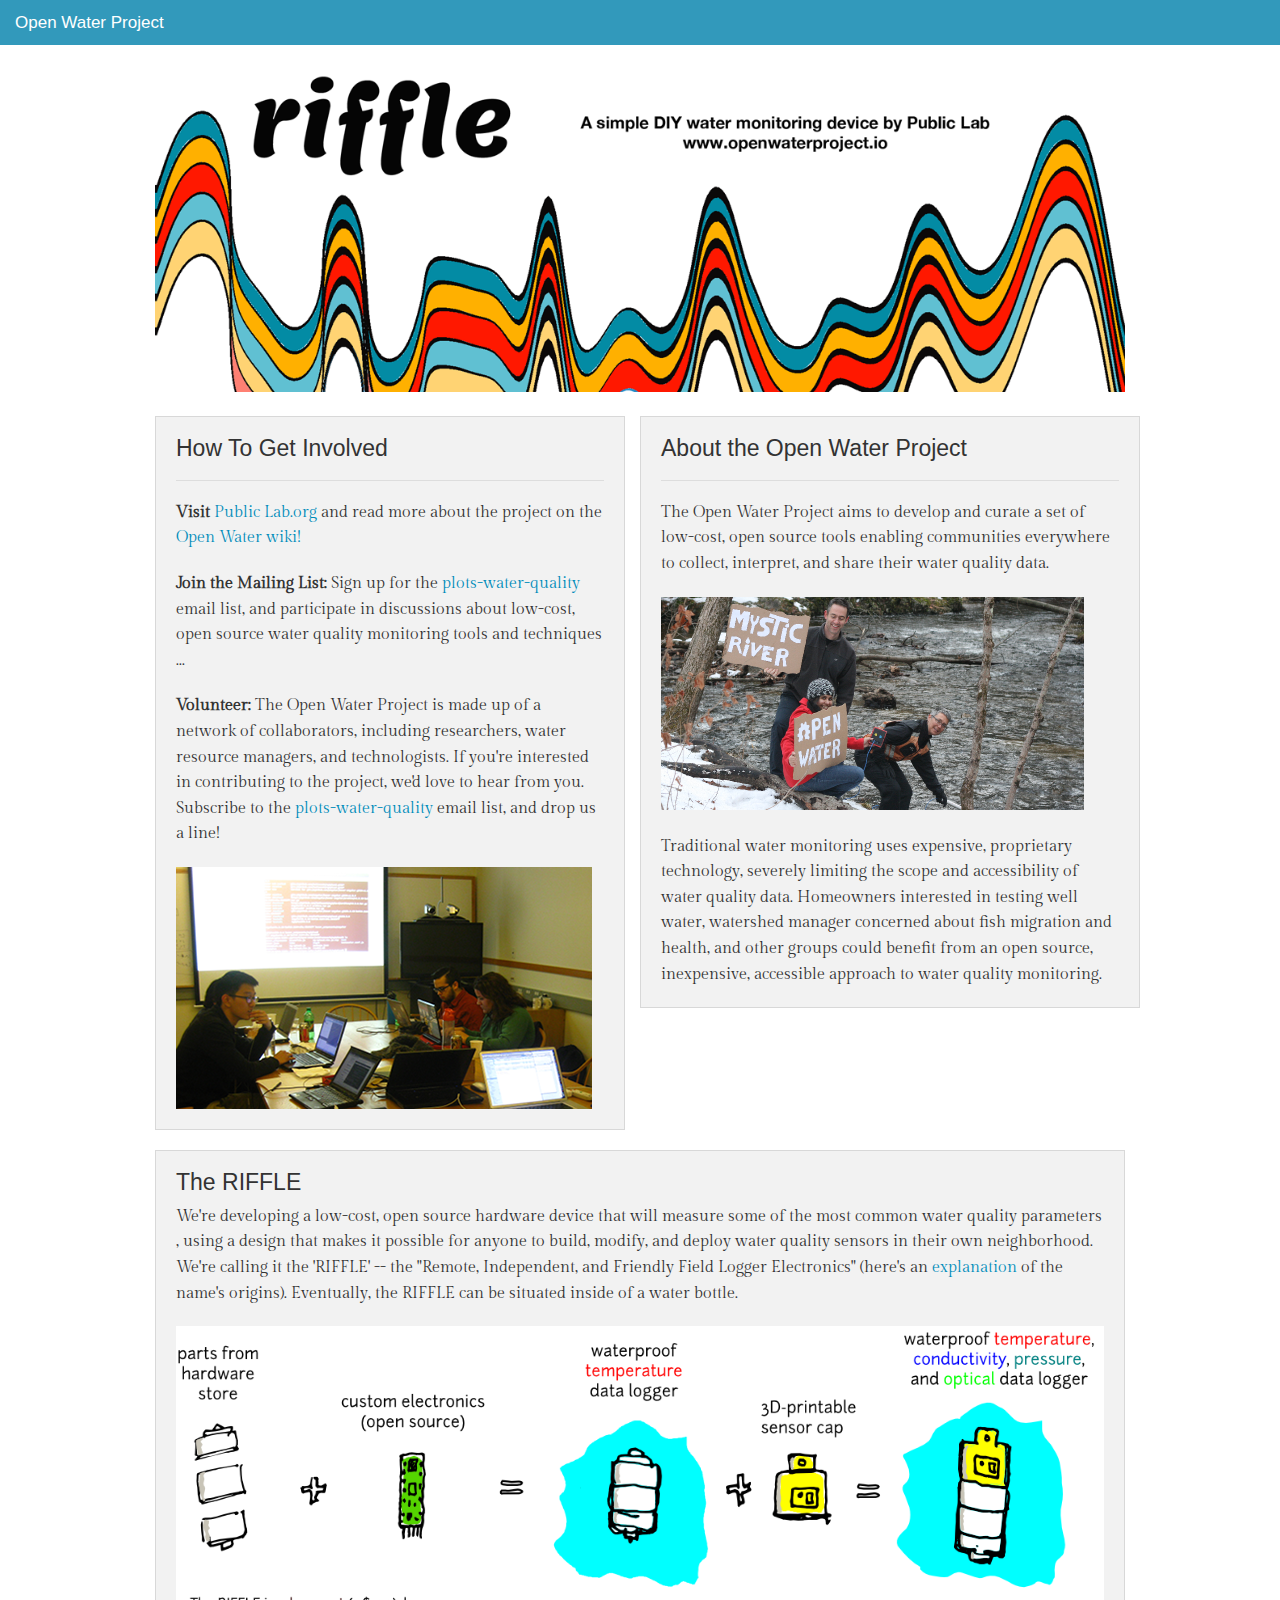
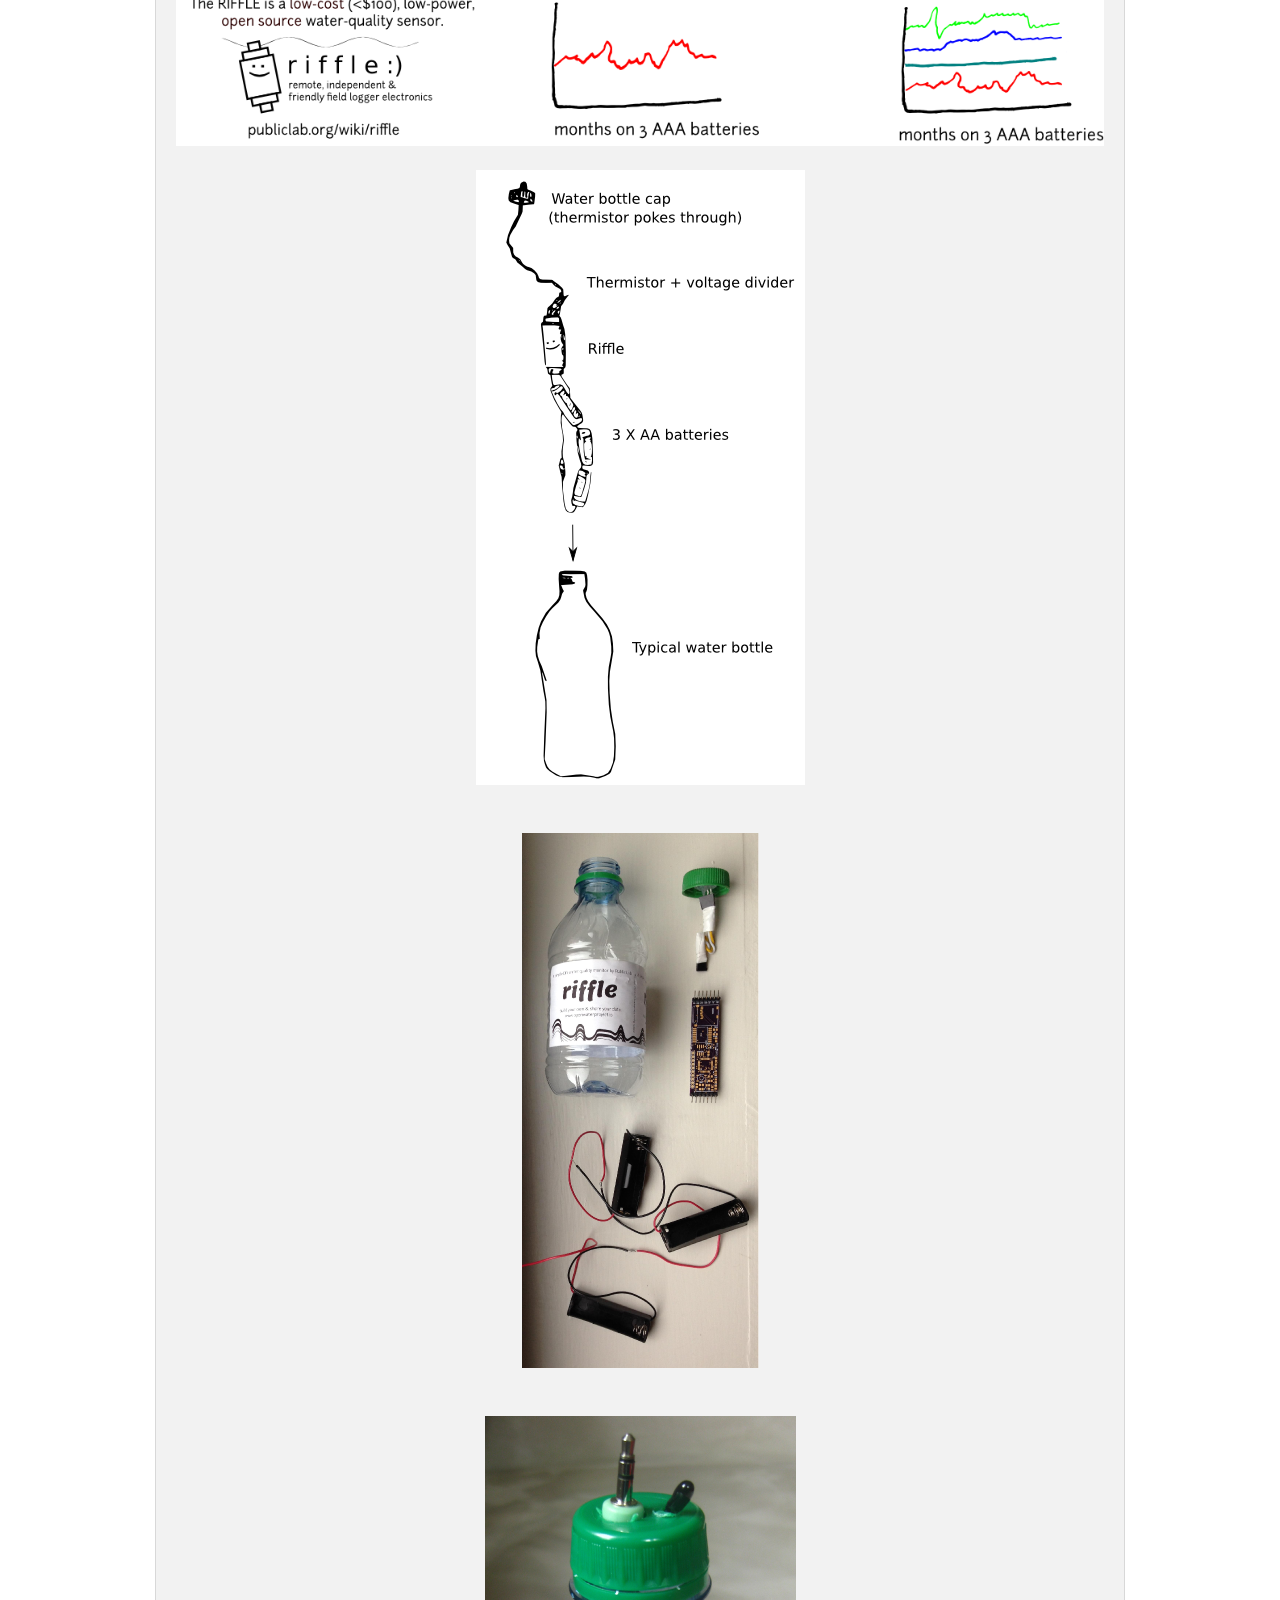
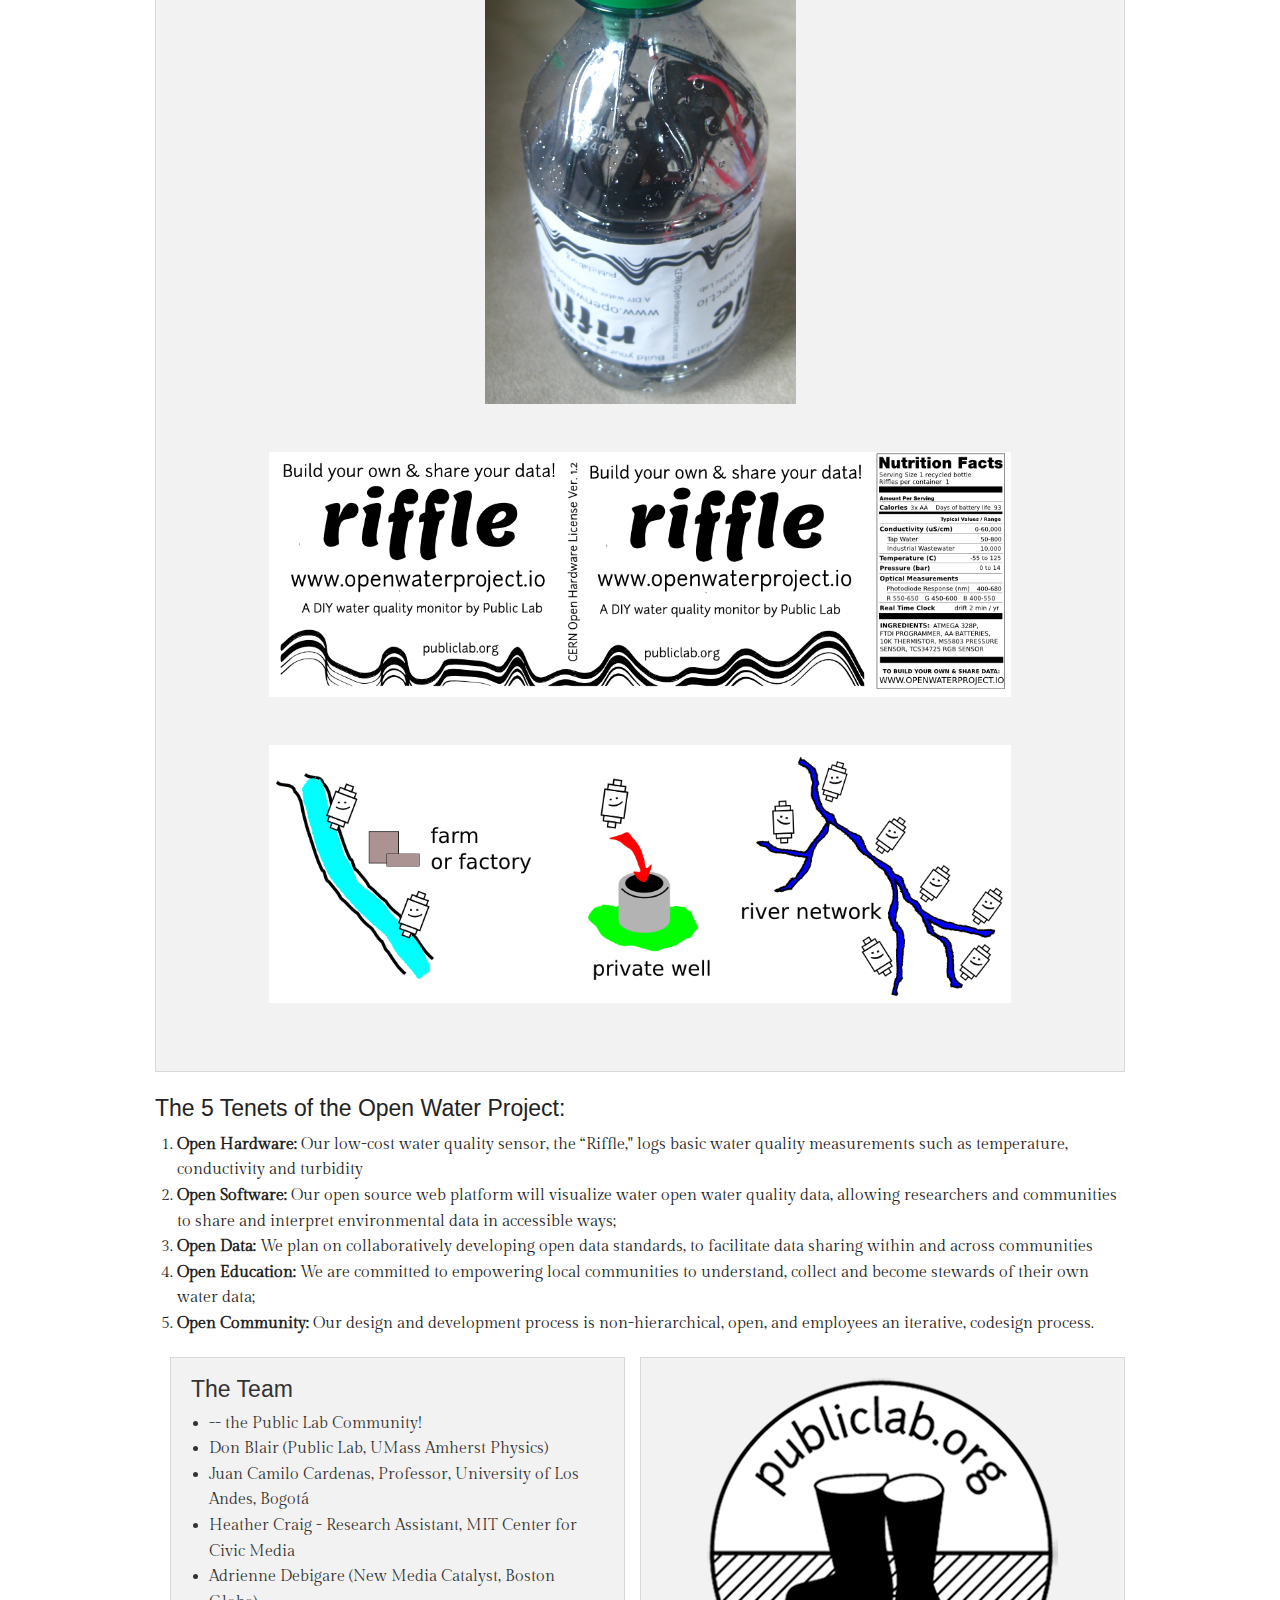
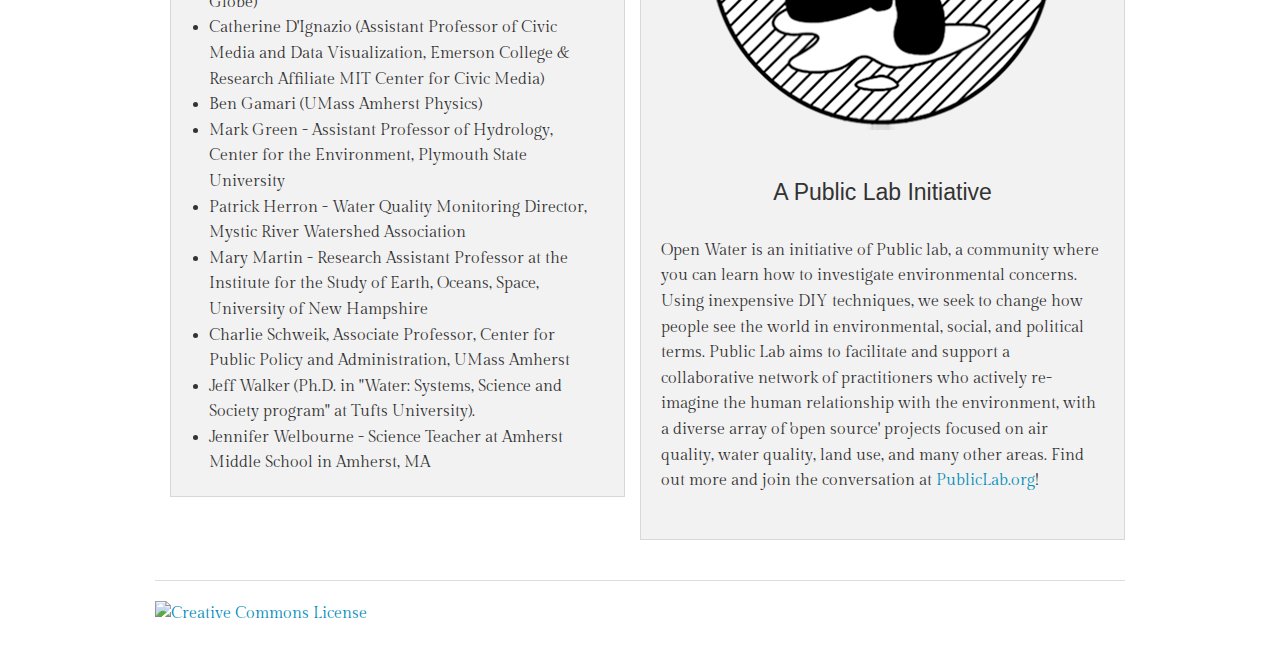
==== index.html @ f8cce19c "update homepage to match existing openwaterproject.io" ====
<!doctype html>
<html class="no-js" lang="en">
<head>
  <meta charset="utf-8">
  <meta name="viewport" content="width=device-width, initial-scale=1.0">
  <title>Open Water Project</title>
  <link rel="stylesheet" href="css/foundation.css">
  <link rel="stylesheet" href="css/styles.css">
  <script src="js/vendor/modernizr.js"></script>

  <!-- <link href="css/goal-thermometer.css" rel="stylesheet" type="text/css" /> -->
  <!-- <script type="text/javascript">
    var currentAmount = 1367;
  </script> -->
  <script src="http://code.jquery.com/jquery-latest.js"></script>
  <!-- <script type="text/javascript" src="js/goal-thermometer.js"></script> -->

</head>
<body>
<nav class="top-bar">
  <ul class="title-area">
    <li class="name">
      <h1>
        <a href="#">
          Open Water Project
        </a>
      </h1>
    </li>
    <li class="toggle-topbar menu-icon"><a href="#"><span>menu</span></a></li>
  </ul>

  <div class="top-bar-section">
    <!-- <ul class="left">
      <li><a href="#">Hardware</a></li>
      <li><a href="#">Software</a></li>
      <li><a href="#">Analyses</a></li>
      <li><a href="#">Blog</a></li>
    </ul> -->

    <!-- <ul class="right">
      <li class="search">
        <form>
          <input type="search">
        </form>
      </li>

      <li class="has-button">
        <a class="small button" href="#">Search</a>
      </li>
    </ul> -->
  </div>
</nav>

<div class="row">
  <div class="large-12 columns">

    <div class="hide-for-small">
      <div id="featured">
        <img src="img/header-image.png" alt="Rainbow line art with text; Riffle. A simple way to monitor your water.">
      </div>
    </div>

    <!-- Featured Image mobile only -->
    <div class="row">
      <div class="small-12 show-for-small"><br>
        <img src="img/header-image-mobile.png">
      </div>
    </div>     
  </div>

</div>

<br>

<div class="row">
  <div class="large-12 columns">
    <div class="row">
      <!-- 5 tenets of water  -->
      <div class="small-12 medium-6 columns">
        <div class="panel">
          <h4>How To Get Involved</h4>
          <hr/>
          <!--<strong>Donate:   </strong> Donating to the Open Water Project will support development and testing of the RIFFLE, our low-cost water quality sensor. Your support is appreciated!</br>
          <br>
          <div align="center">
            <a class="radius button" href="http://publiclab.org/donate">
              <h3>Donate!</h3> <em>(The quick and easy method)</em>
            </a>
          </div>-->
          <p><strong>Visit</strong> <a href="http://publiclab.org">Public Lab.org</a> and read more about the project on the <a href="http://publiclab.org/wiki/open-water">Open Water wiki!</a></p>               
          <p><strong>Join the Mailing List:   </strong> Sign up for the <a href="https://groups.google.com/forum/#!forum/plots-waterquality">plots-water-quality</a> email list, and participate in discussions about low-cost, open source water quality monitoring tools and techniques ... </p>
          <p><strong>Volunteer: </strong>The Open Water Project is made up of a network of collaborators, including researchers, water resource managers, and technologists. If you're interested in contributing to the project, we'd love to hear from you. Subscribe to the <a href="https://groups.google.com/forum/#!forum/plots-waterquality">plots-water-quality</a> email list, and drop us a line!</p>
          <img src="img/hackathon-photo.png" alt="volunteer hackers" align="middle">
        </div>
      </div>

      <!-- Call to action -->
      <div class="panel small-12 medium-6 columns">
        <h4>About the Open Water Project</h4>
        <hr/>
        <p>The Open Water Project aims to develop and curate a set of low-cost, open source tools enabling communities everywhere to collect, interpret, and share their water quality data.</p>
        <img src="img/river-photo.png"/>
        <br>
        <br>
        <p>Traditional water monitoring uses expensive, proprietary technology, severely limiting the scope and accessibility of water quality data. Homeowners interested in testing well water, watershed manager concerned about fish migration and health, and other groups could benefit from an open source, inexpensive, accessible approach to water quality monitoring.</p>
      </div>
    
      <!-- Public Lab logo and desc -->
      <!--<div class="panel small-12 medium-6 columns">
        <!~~ <div class="panel"> ~~>
        <img class="descImage" src="img/Boots-ground-02.png"/>
        <h5>A project of Public Lab.</h5>
        <p>"A community where you can learn how to investigate environmental concerns. Using inexpensive DIY techniques, we seek to change how people see the world in environmental, social, and political terms.”
        </p>
        <!~~ </div> ~~>
      </div>
      <div class="small-12 medium-6 columns">
        <img src="http://placehold.it/250x250&text=Thumbnail"/>
        <h6 class="panel">Access to clean water is necessary for human survival, and vital for the planetary ecosystems upon which all humans depend.  Over a billion people do not currently have easy access to drinkable water; many more face significant contamination of their water systems. </h6>
      </div>-->
    </div>

    <div class="panel large-12">
      <h4>The RIFFLE</h4>
      <p>We're developing a low-cost, open source hardware device that will measure some of the most common water quality parameters , using a design that makes it possible for anyone to build, modify, and deploy water quality sensors in their own neighborhood. We're calling it the 'RIFFLE' -- the "Remote, Independent, and Friendly Field Logger Electronics" (here's an <a href="http://en.wikipedia.org/wiki/Riffle">explanation</a> of the name's origins). Eventually, the RIFFLE can be situated inside of a water bottle.</p>
      <img src="img/riffle-cartoon.png" alt="Riffle Schematic">
      <br><br>
      <img class="descImage" src="img/riffle-ito-cartoon.png"/>
      <br> <br>
      <img class="descImage" src="img/riffle-ito-parts.png"/>
      <br> <br>
      <img class="descImage" src="img/riffle-ito-audio.png"/>
      <br><br>
      <img class="descImage" src="img/riffle-ito-label.png"/>
      <br><br>
      <img class="descImage" src="img/riffle-applications.png"/>
      <br><br>
    </div>
    <div>      
      <h4>The 5 Tenets of the Open Water Project:</h4>
      <ol>
        <li><strong>Open Hardware:</strong> Our low-cost water quality sensor, the “Riffle," logs basic water quality measurements such as temperature, conductivity and turbidity </li>
        <li><strong> Open Software:</strong> Our open source web platform will visualize water open water quality data, allowing researchers and communities to share and interpret environmental data in accessible ways; </li>
        <li><strong>Open Data:</strong> We plan on collaboratively developing open data standards, to facilitate data sharing within and across communities </li>
        <li><strong>Open Education:</strong> We are committed to empowering local communities to understand, collect and become stewards of their own water data; </li>
        <li><strong>Open Community:</strong> Our design and development process is non-hierarchical, open, and employees an iterative, codesign process. </li>
      </ol>  
    </div>


    <div class="small-12 medium-6 columns">
      <div class="panel">
        <h4>The Team</h4>
        <ul>
          <li>-- the Public Lab Community!</li>
          <li>Don Blair (Public Lab, UMass Amherst Physics)</li>
          <li>Juan Camilo Cardenas, Professor, University of Los Andes, Bogotá</li>
          <li>Heather Craig - Research Assistant, MIT Center for Civic Media</li>
          <li>Adrienne Debigare (New Media Catalyst, Boston Globe)</li>
          <li>Catherine D'Ignazio (Assistant Professor of Civic Media and Data Visualization, Emerson College & Research Affiliate MIT Center for Civic Media)</li>
          <li>Ben Gamari (UMass Amherst Physics)</li>
          <li>Mark Green - Assistant Professor of Hydrology, Center for the Environment, Plymouth State University</li>
          <li>Patrick Herron - Water Quality Monitoring Director, Mystic River Watershed Association</li>
          <li>Mary Martin - Research Assistant Professor at the Institute for the Study of Earth, Oceans, Space, University of New Hampshire</li>
          <li>Charlie Schweik, Associate Professor, Center for Public Policy and Administration, UMass Amherst</li>
          <li>Jeff Walker (Ph.D. in "Water: Systems, Science and Society program" at Tufts University).</li>
          <li>Jennifer Welbourne - Science Teacher at Amherst Middle School in Amherst, MA</li>
        </ul>
      </div>
    </div>

    <div class="panel small-12 medium-6 columns">
      <!-- <div class="panel"> -->
      <img class="descImage" src="img/public-lab-boots.png"/>
      <br><br>
      <div align="center"><h4>A Public Lab Initiative</h4></div>
      <br>
      <p>Open Water is an initiative of Public lab, a community where you can learn how to investigate environmental concerns. Using inexpensive DIY techniques, we seek to change how people see the world in environmental, social, and political terms. 
        Public Lab aims to facilitate and support a collaborative network of practitioners who actively re-imagine the human relationship with the environment, with a diverse array of 'open source' projects focused on air quality, water quality, land use, and many other areas. Find out more and join the conversation at <a href="http://publiclab.org">PublicLab.org</a>!             <br>
        <br>
      </p>
    </div>
  </div>
</div>

<footer class="row">
  <div class="large-12 columns">
    <hr>
    <div class="row">
      <div class="large-6 columns">
        <p><a rel="license" href="http://creativecommons.org/licenses/by-nc/4.0/"><img alt="Creative Commons License" style="border-width:0" src="http://i.creativecommons.org/l/by-nc/4.0/88x31.png" /></a></p>
      </div>
      <!-- <div class="large-6 columns">
        <ul class="inline-list right">
          <li><a href="#">About</a></li>
          <li><a href="#">Get Involved</a></li>
          <li><a href="#">RIFFLE</a></li>
          <li><a href="#">Team</a></li>
        </ul>
      </div> -->
    </div>
  </div>
</footer>

</body>
</html>
---- css/styles.css ----
@import url(http://fonts.googleapis.com/css?family=Belleza);
@import url(http://fonts.googleapis.com/css?family=Gilda+Display);

body {
  line-height: 1.5em;
  font-family: "Gilda Display","Helvetica Neue", "Helvetica", Helvetica, Arial, sans-serif;
}

.top-bar {
  background-color: #3299bb;
}

.top-bar-section {
  background-color: #3299bb;
}

.descImage {
  clear: both;
  display: block;
  margin: auto;
  max-width: 80%;
  text-align: center;
}

#centered{
  width:175px;
  margin-left:auto;
  margin-right:auto;
  margin-top:150px;
  height:100%;
}
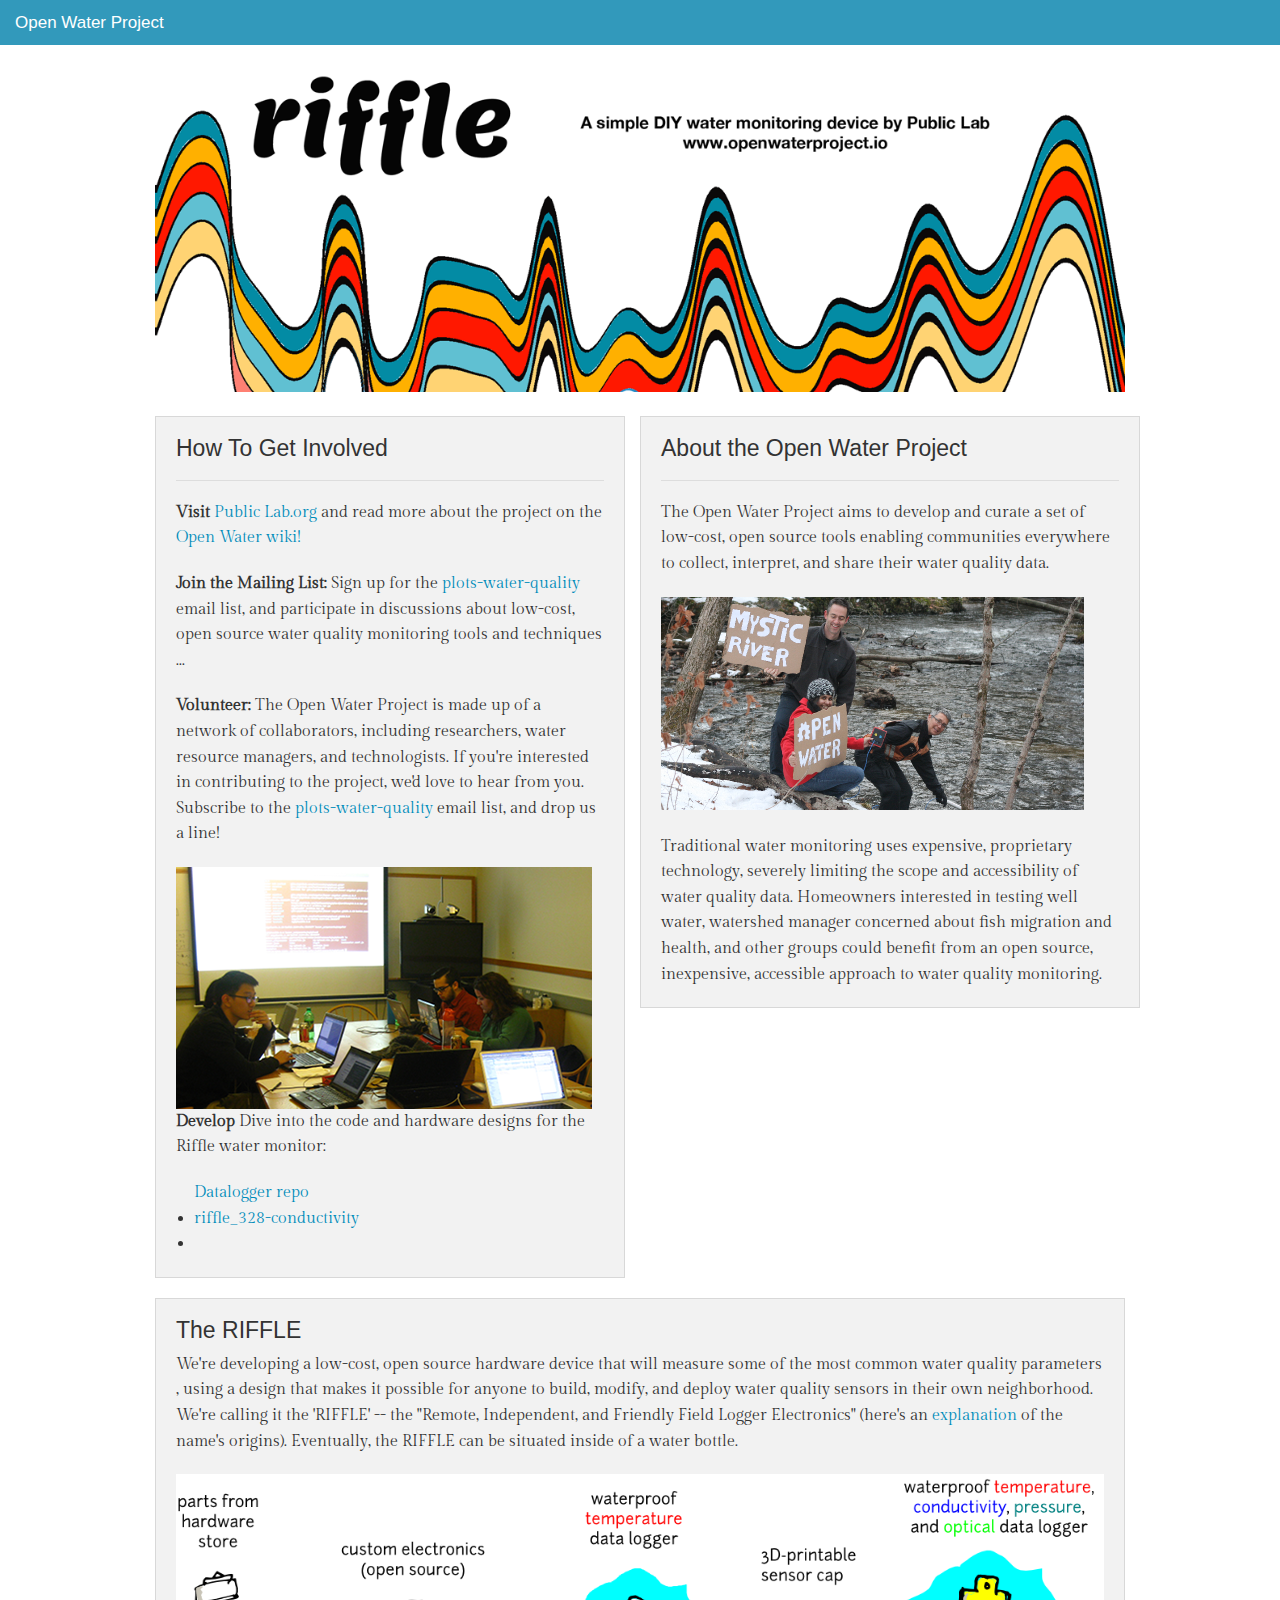
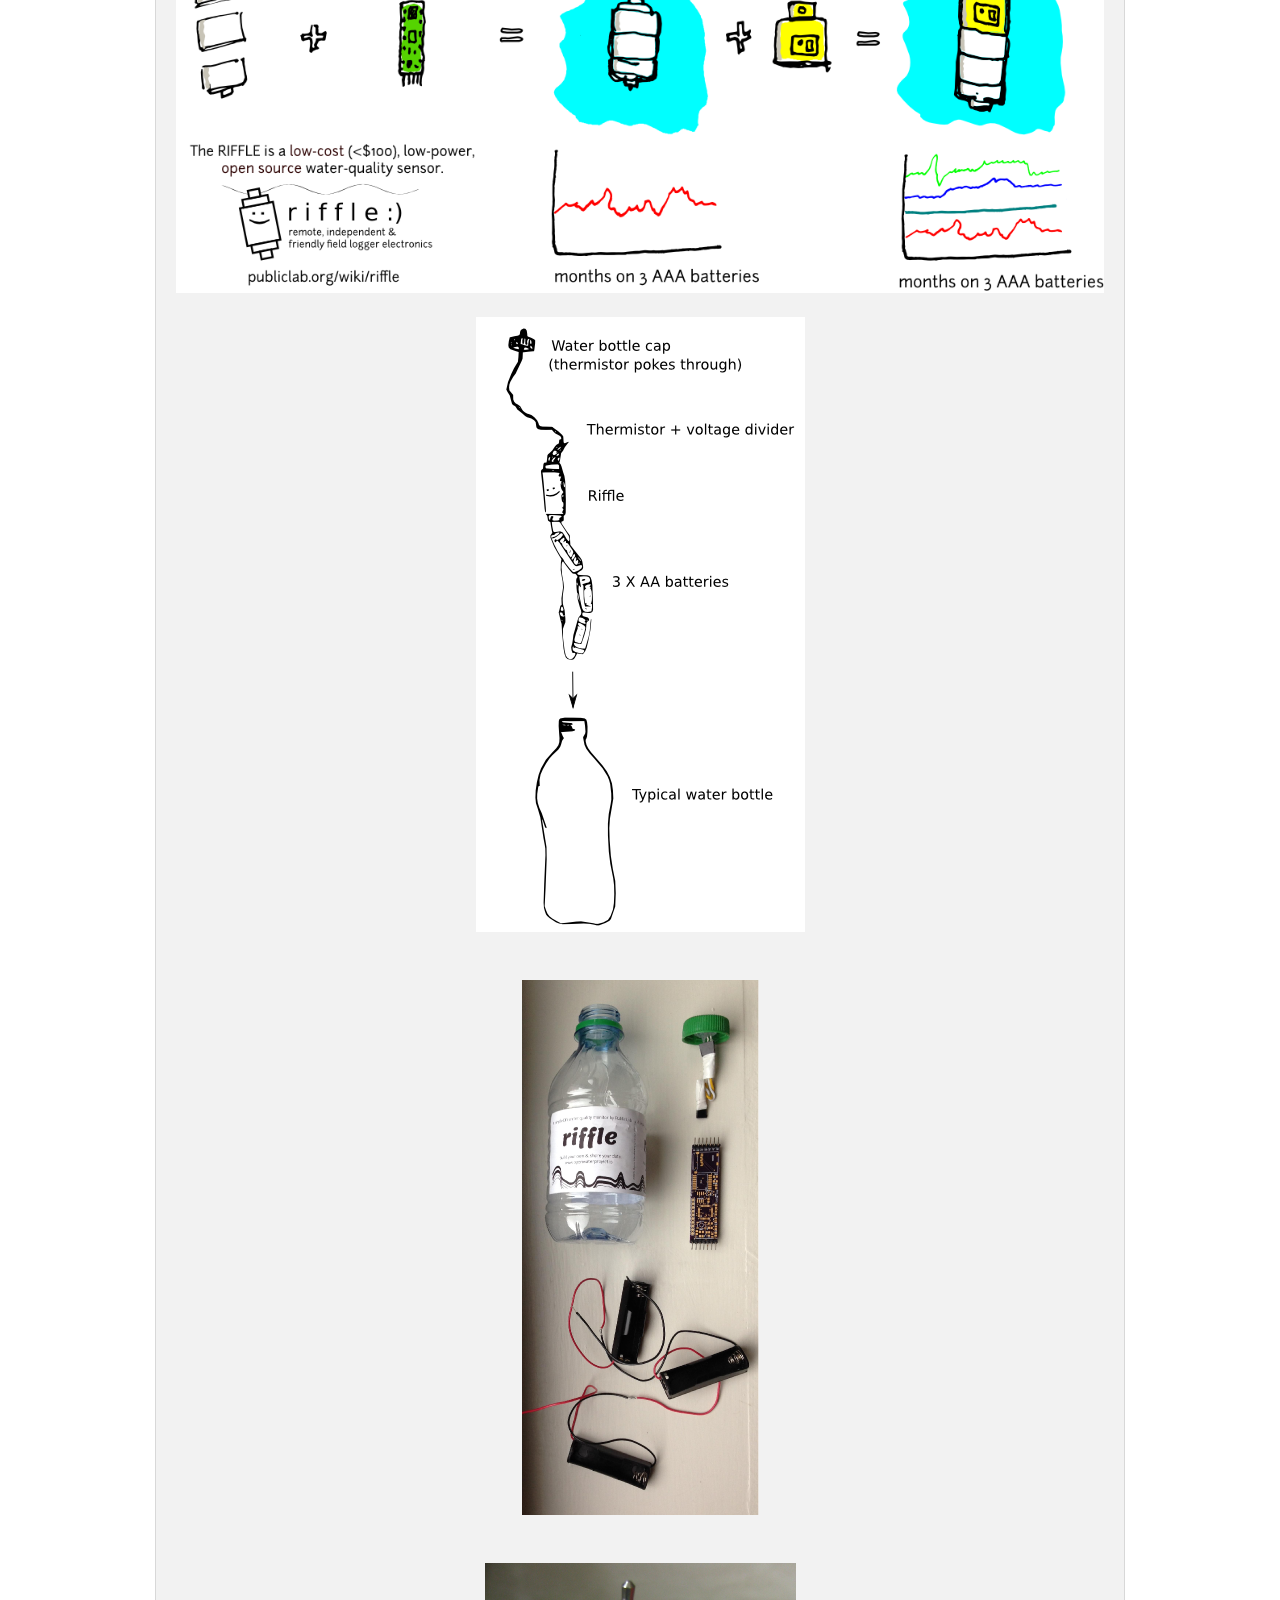
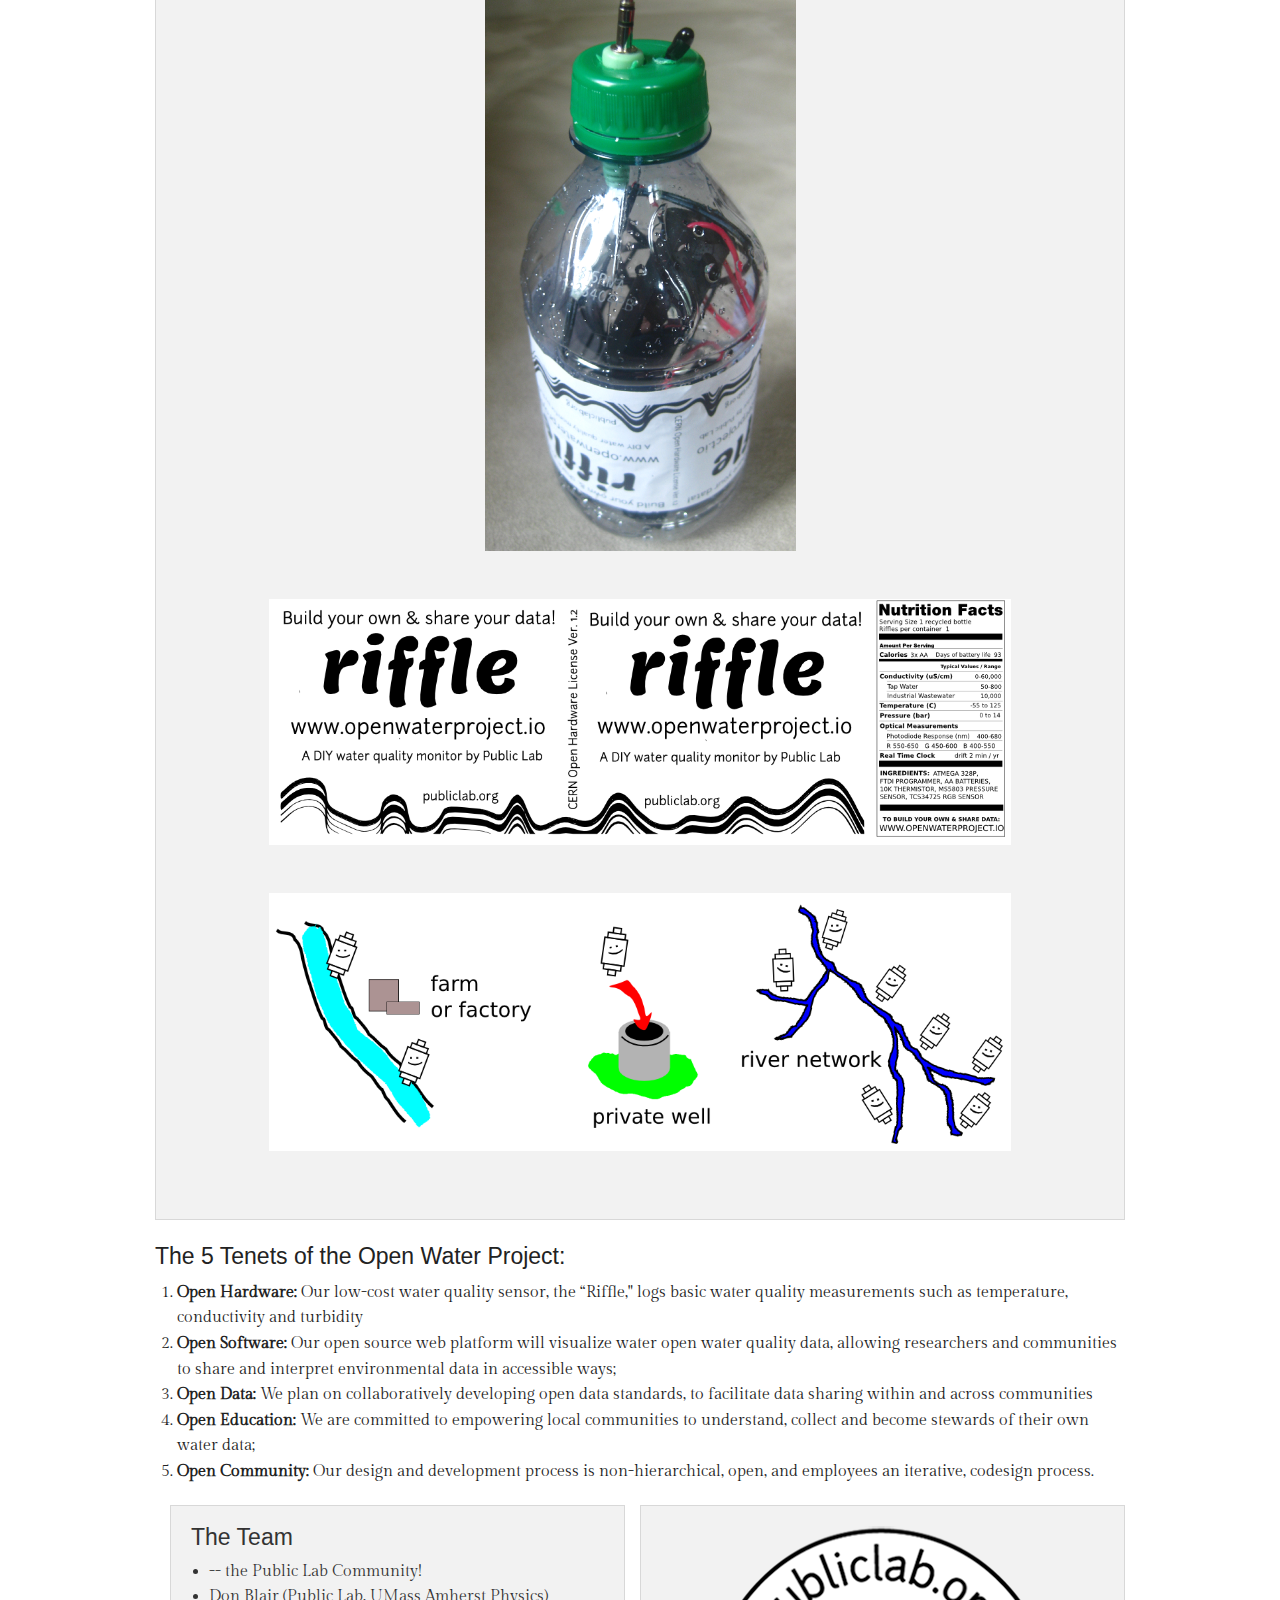
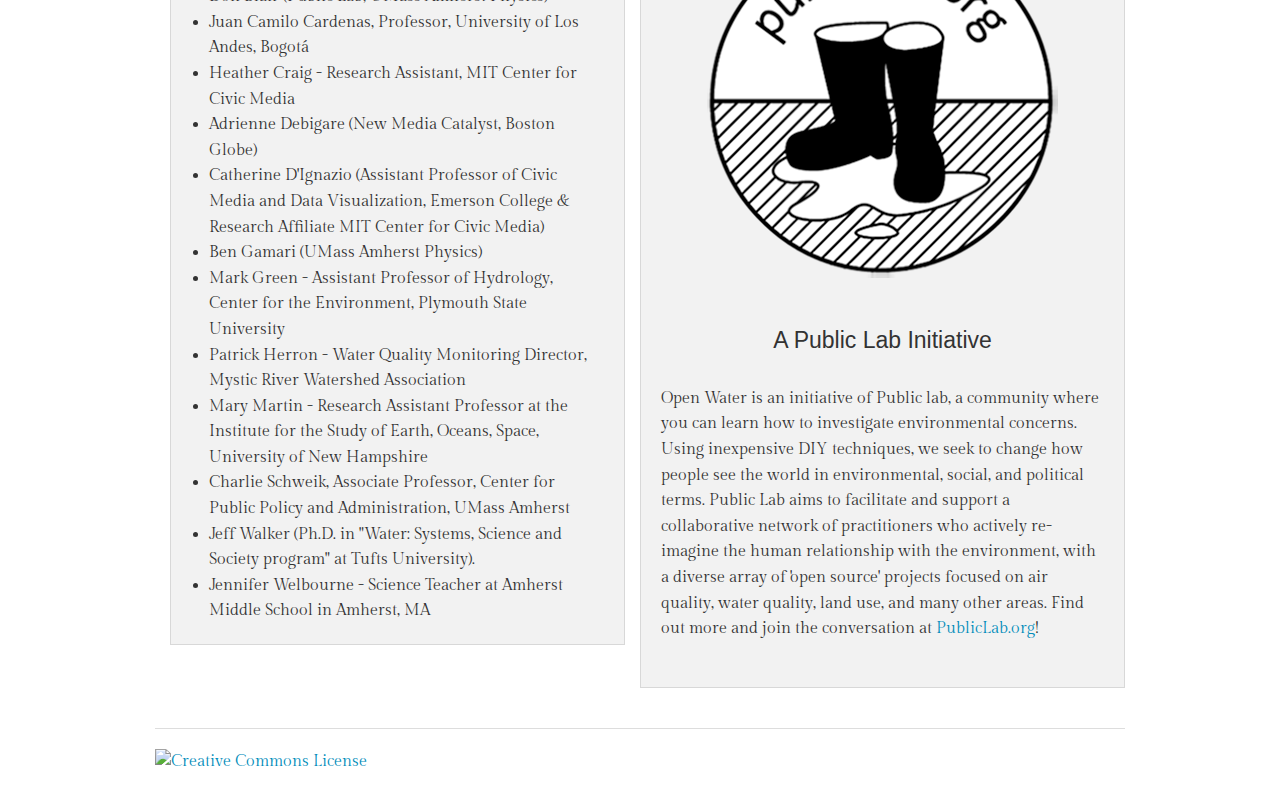
==== commit bc19e49d: "update" ====
--- a/index.html
+++ b/index.html
@@ -92,6 +92,12 @@
           <p><strong>Join the Mailing List:   </strong> Sign up for the <a href="https://groups.google.com/forum/#!forum/plots-waterquality">plots-water-quality</a> email list, and participate in discussions about low-cost, open source water quality monitoring tools and techniques ... </p>
           <p><strong>Volunteer: </strong>The Open Water Project is made up of a network of collaborators, including researchers, water resource managers, and technologists. If you're interested in contributing to the project, we'd love to hear from you. Subscribe to the <a href="https://groups.google.com/forum/#!forum/plots-waterquality">plots-water-quality</a> email list, and drop us a line!</p>
           <img src="img/hackathon-photo.png" alt="volunteer hackers" align="middle">
+<p><strong>Develop</strong> Dive into the code and hardware designs for the Riffle water monitor:
+<ul> <a href="https://github.com/OpenWaterProject/riffle_328">Datalogger repo</a>
+<li> <a href="https://github.com/OpenWaterProject/riffle_328-conductivity">riffle_328-conductivity</a>
+<li>
+</ul>
+
         </div>
       </div>
 
@@ -203,5 +209,16 @@
   </div>
 </footer>
 
+<script type="text/javascript">
+  var gaJsHost = (("https:" == document.location.protocol) ? "https://ssl." : "http://www.");
+  document.write(unescape("%3Cscript src='" + gaJsHost + "google-analytics.com/ga.js' type='text/javascript'%3E%3C/script%3E"));
+</script>
+<script type="text/javascript">
+  try {
+    var pageTracker = _gat._getTracker("UA-53907808-1");
+  pageTracker._trackPageview();
+  } catch(err) {}
+</script>
+
 </body>
 </html>
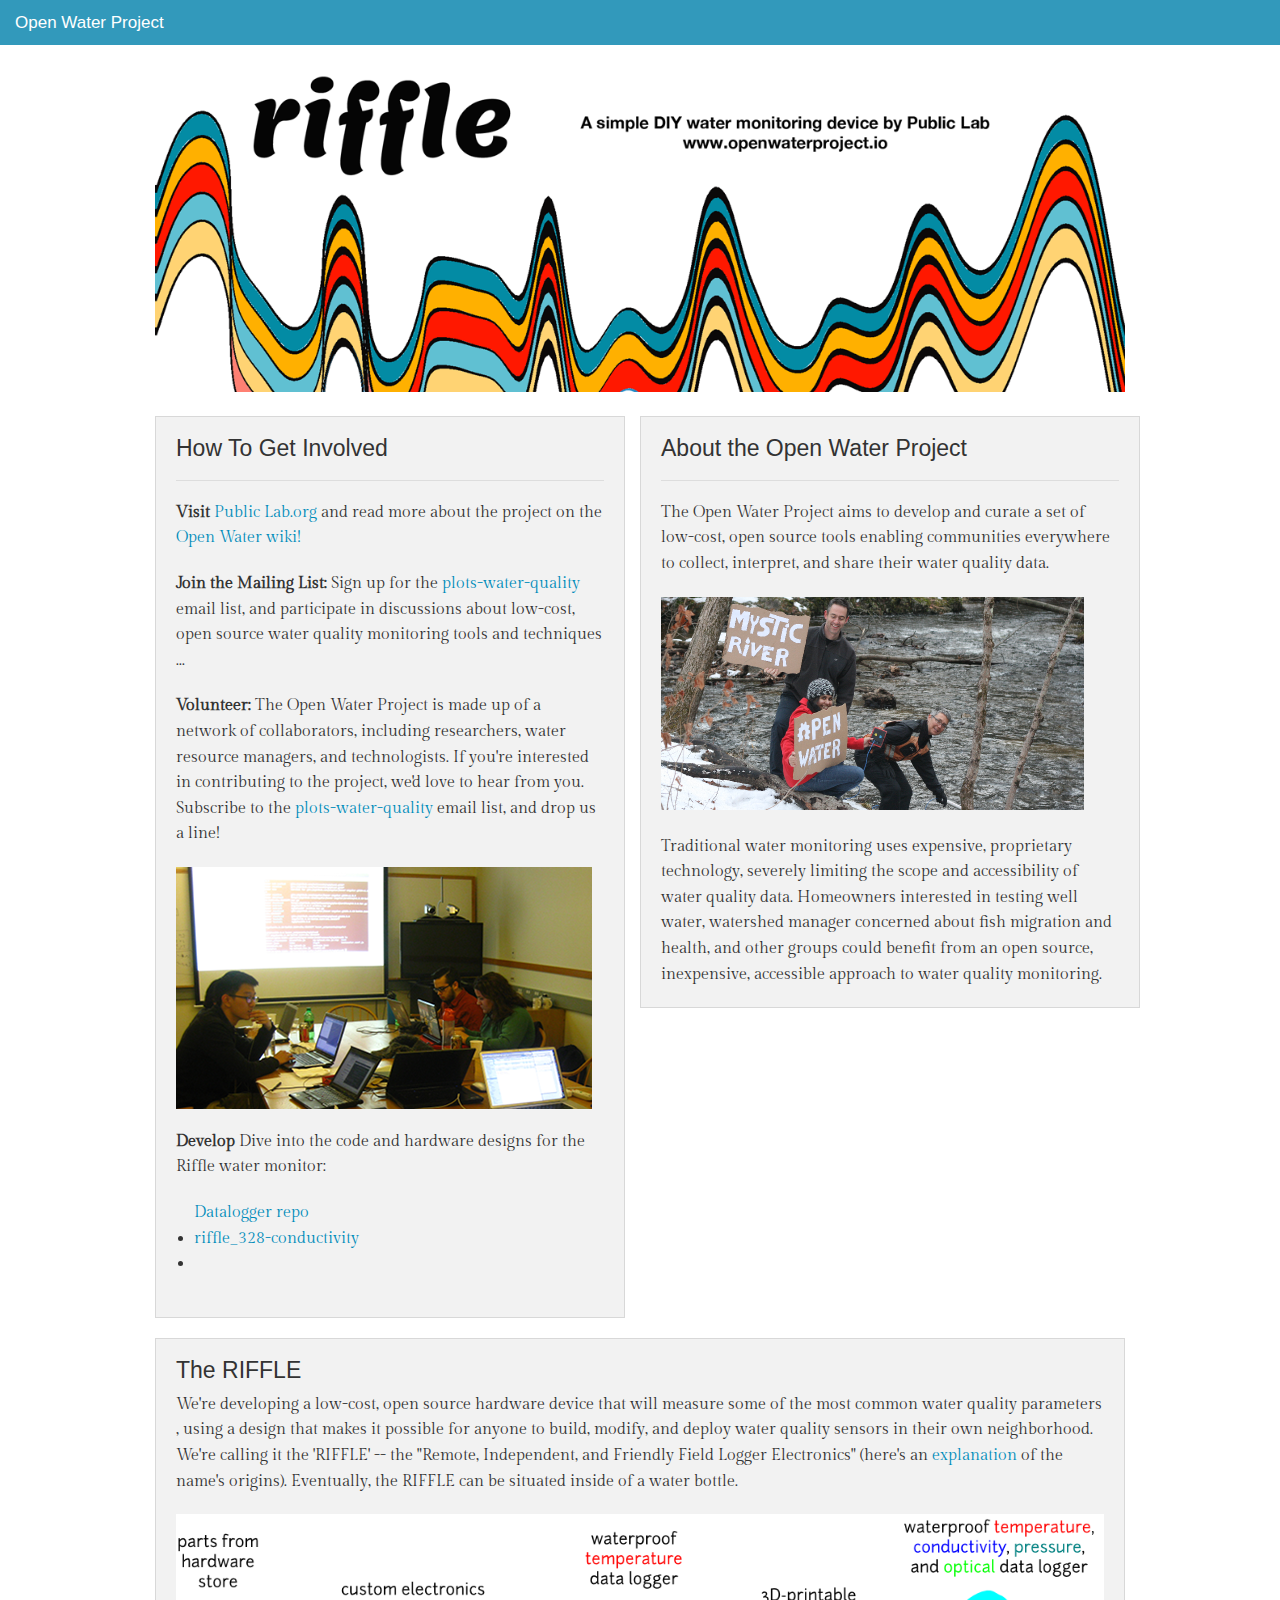
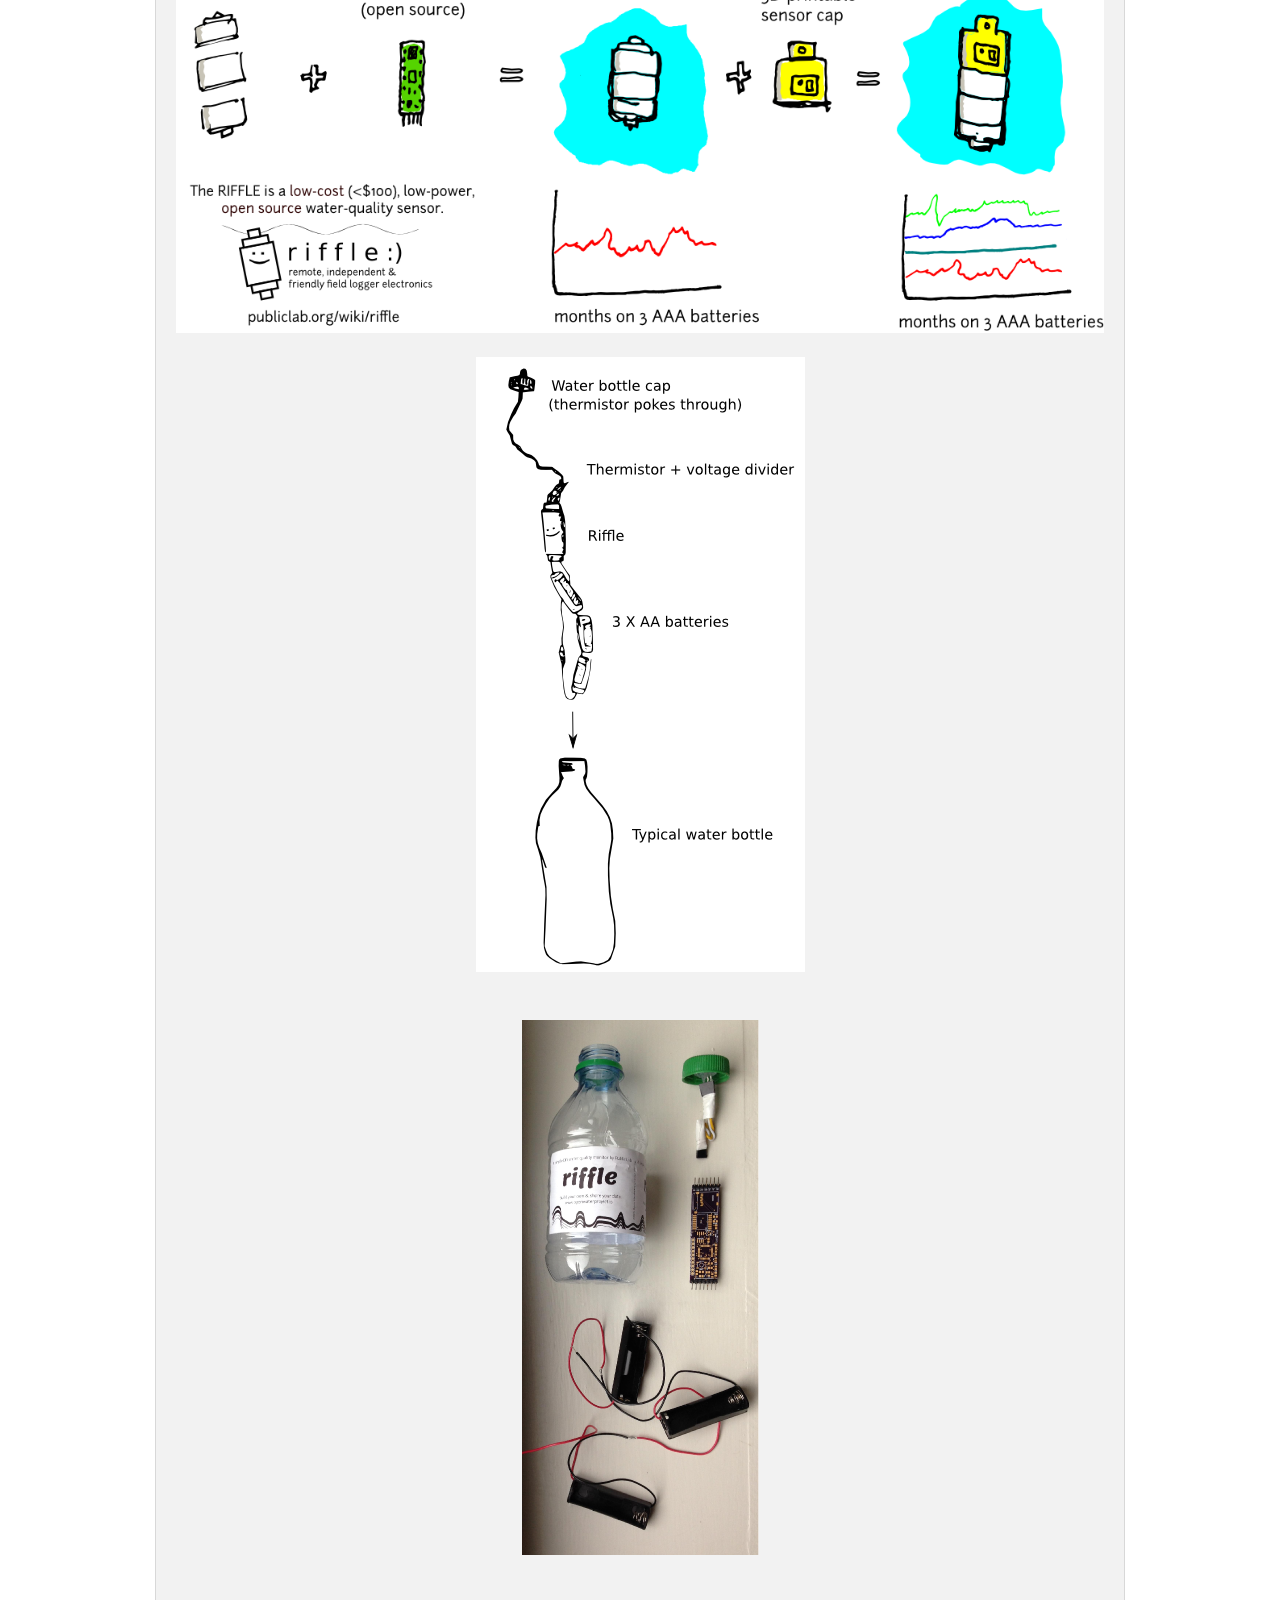
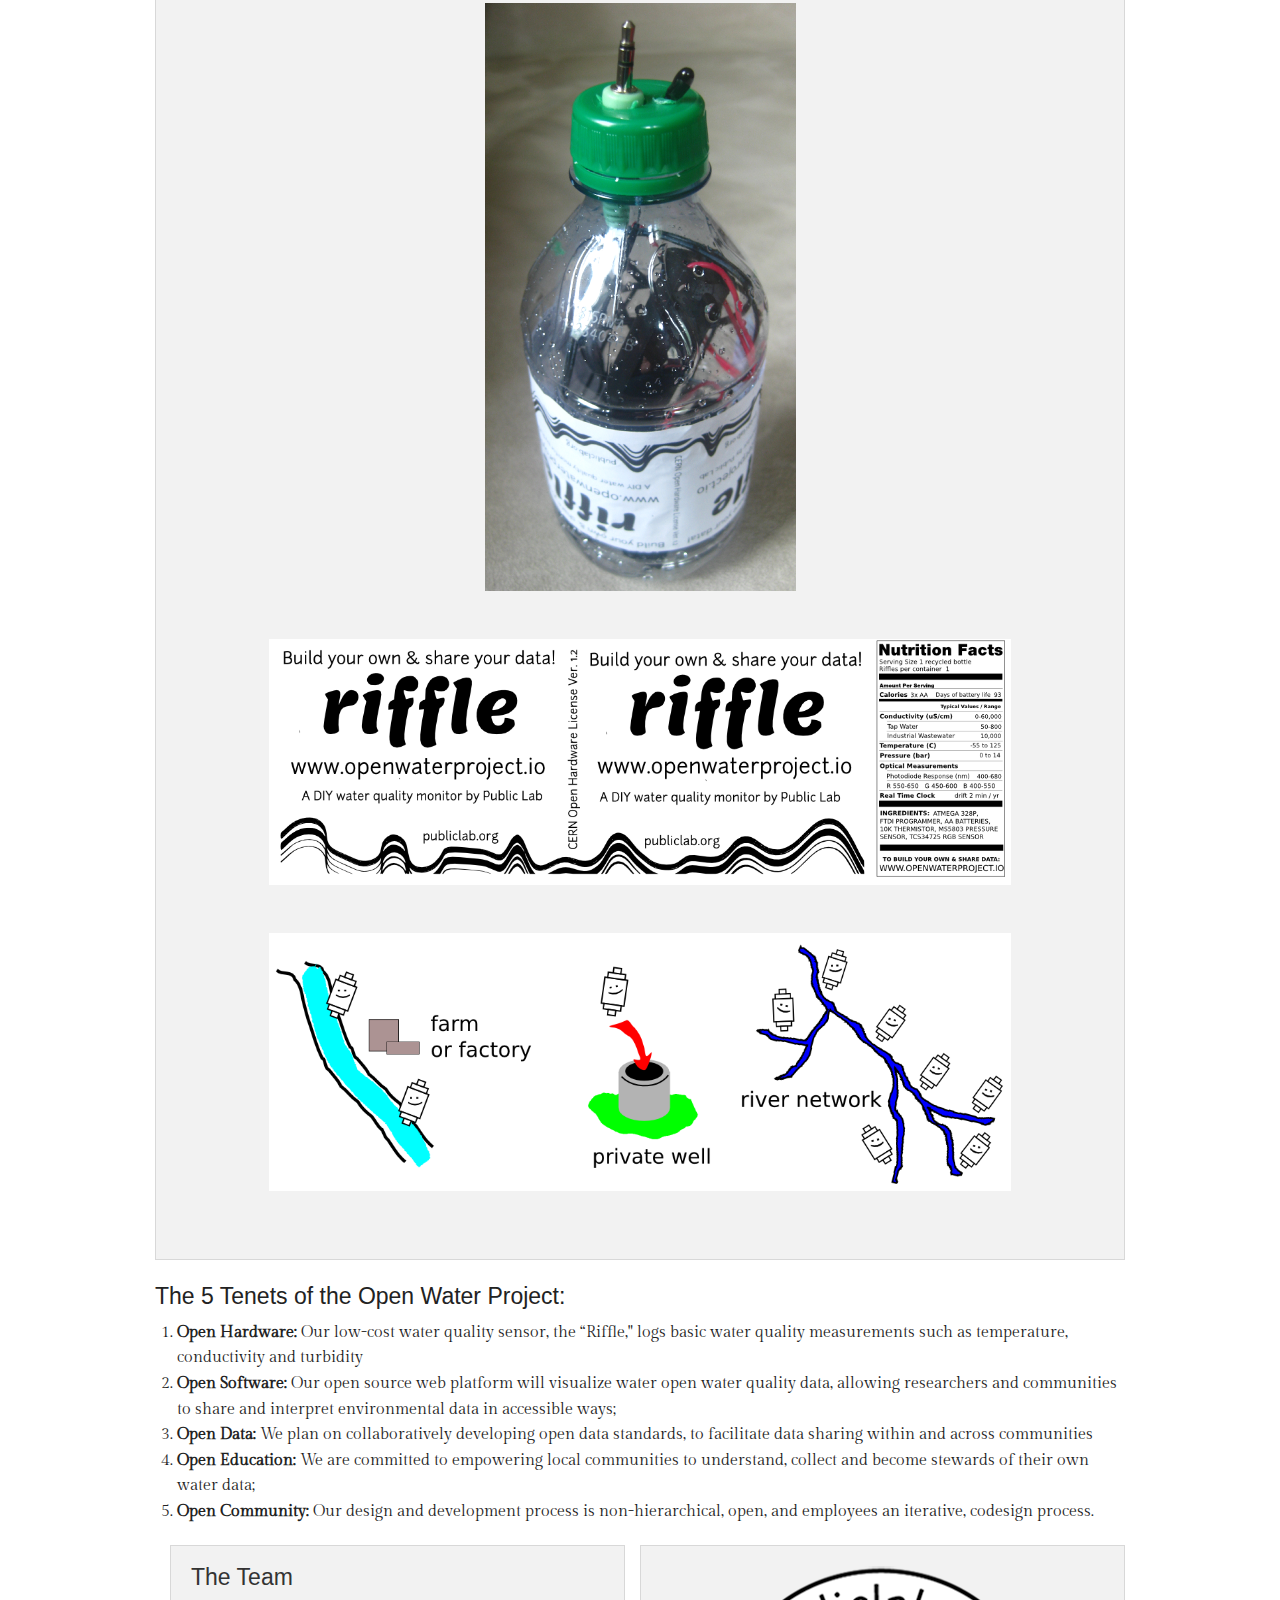
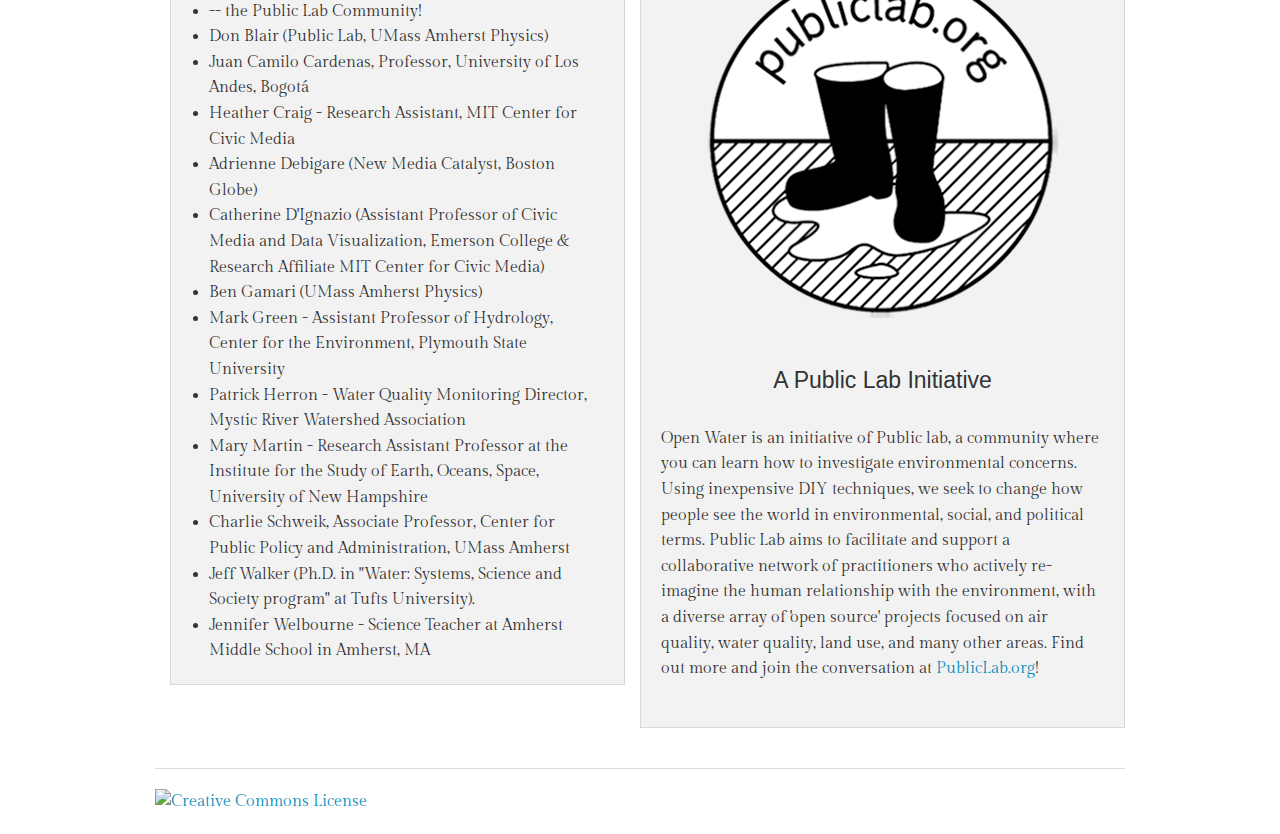
==== commit b8333f15: "update" ====
--- a/index.html
+++ b/index.html
@@ -92,12 +92,14 @@
           <p><strong>Join the Mailing List:   </strong> Sign up for the <a href="https://groups.google.com/forum/#!forum/plots-waterquality">plots-water-quality</a> email list, and participate in discussions about low-cost, open source water quality monitoring tools and techniques ... </p>
           <p><strong>Volunteer: </strong>The Open Water Project is made up of a network of collaborators, including researchers, water resource managers, and technologists. If you're interested in contributing to the project, we'd love to hear from you. Subscribe to the <a href="https://groups.google.com/forum/#!forum/plots-waterquality">plots-water-quality</a> email list, and drop us a line!</p>
           <img src="img/hackathon-photo.png" alt="volunteer hackers" align="middle">
+          </p>
+         
 <p><strong>Develop</strong> Dive into the code and hardware designs for the Riffle water monitor:
 <ul> <a href="https://github.com/OpenWaterProject/riffle_328">Datalogger repo</a>
 <li> <a href="https://github.com/OpenWaterProject/riffle_328-conductivity">riffle_328-conductivity</a>
 <li>
 </ul>
-
+</p>
         </div>
       </div>
 
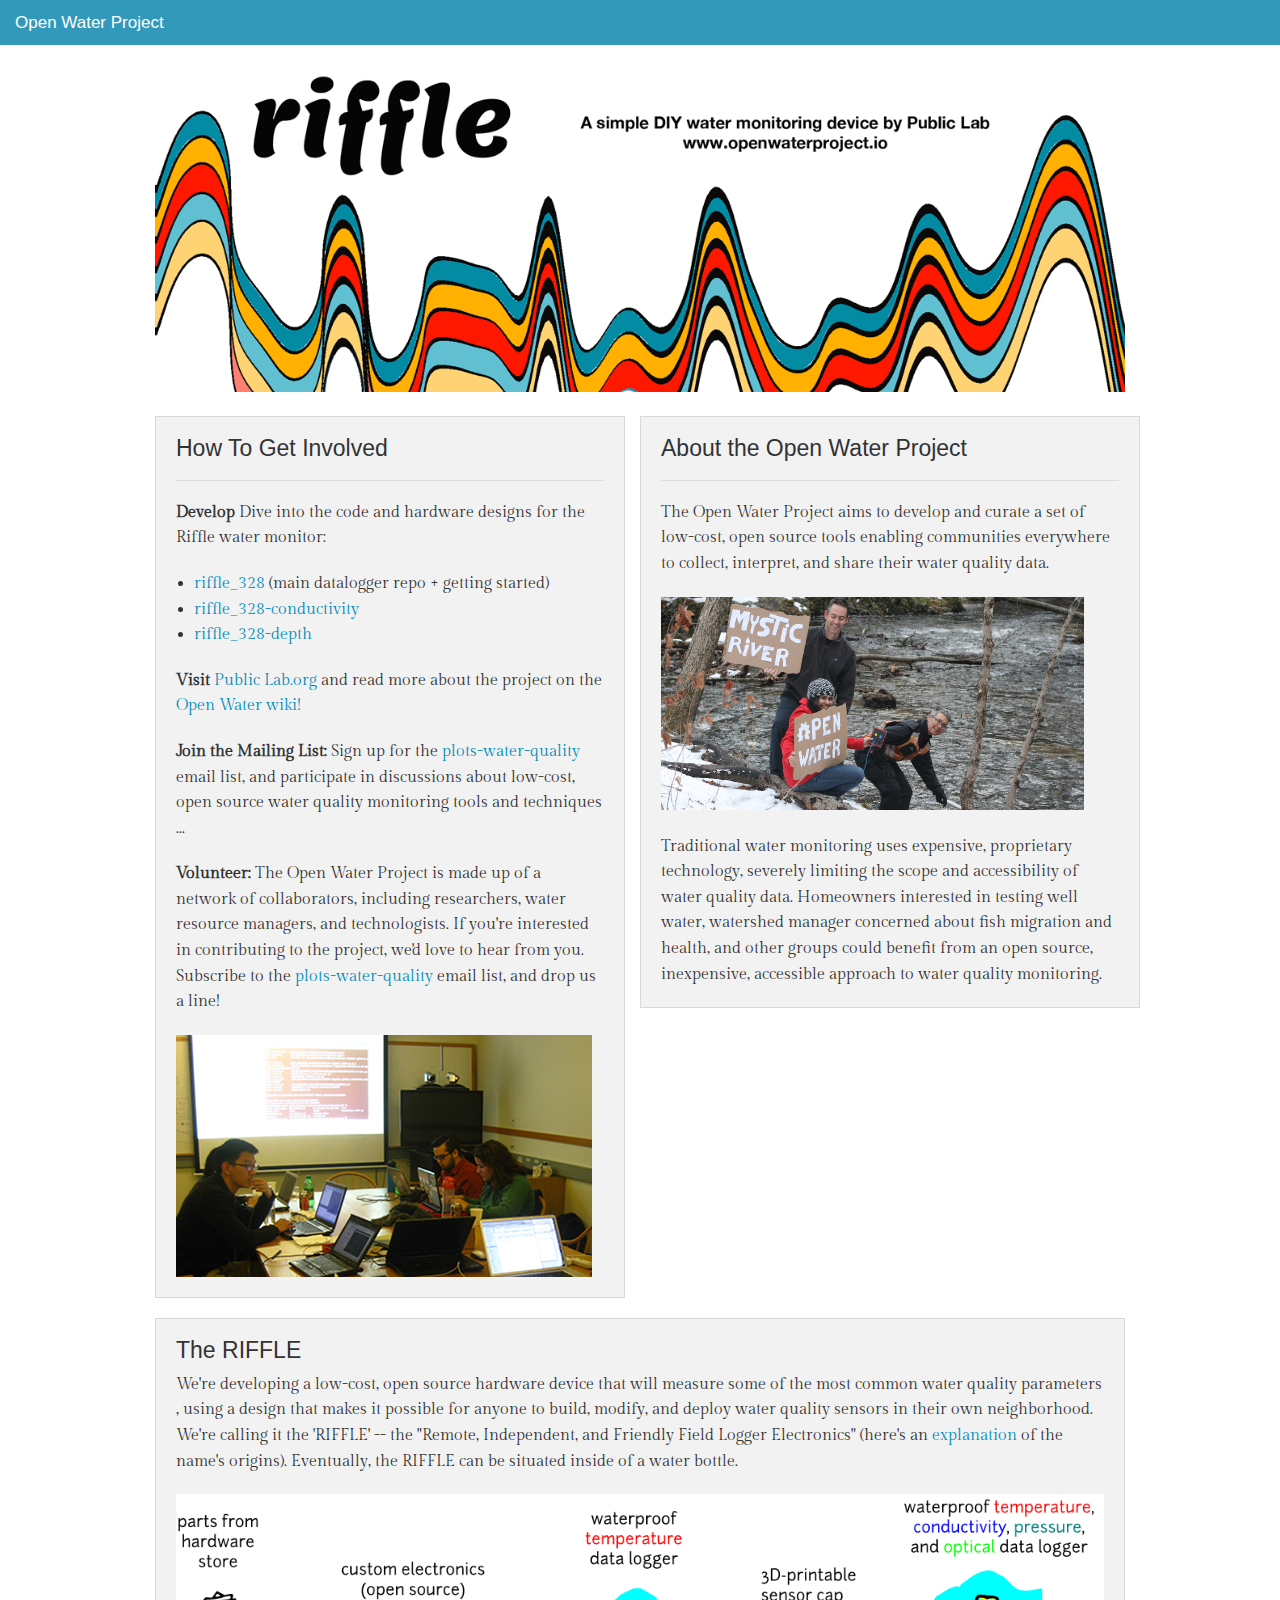
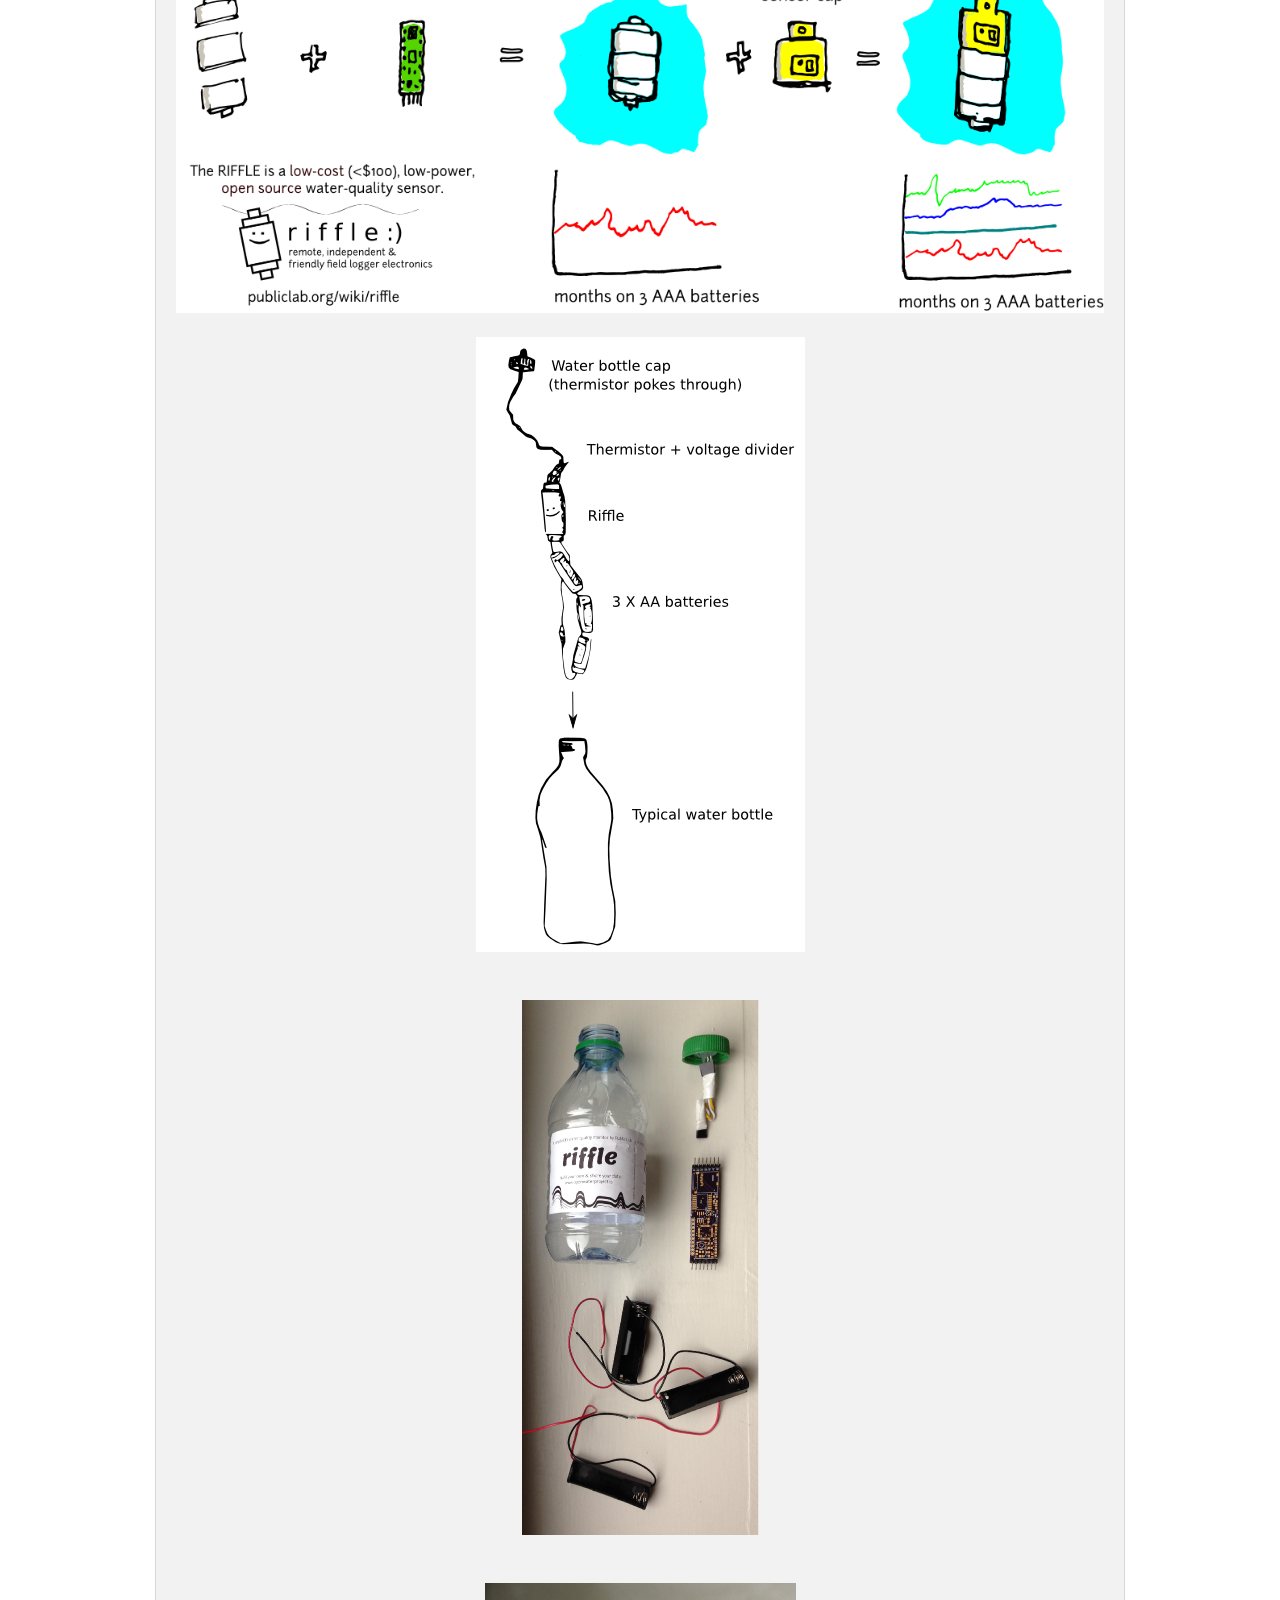
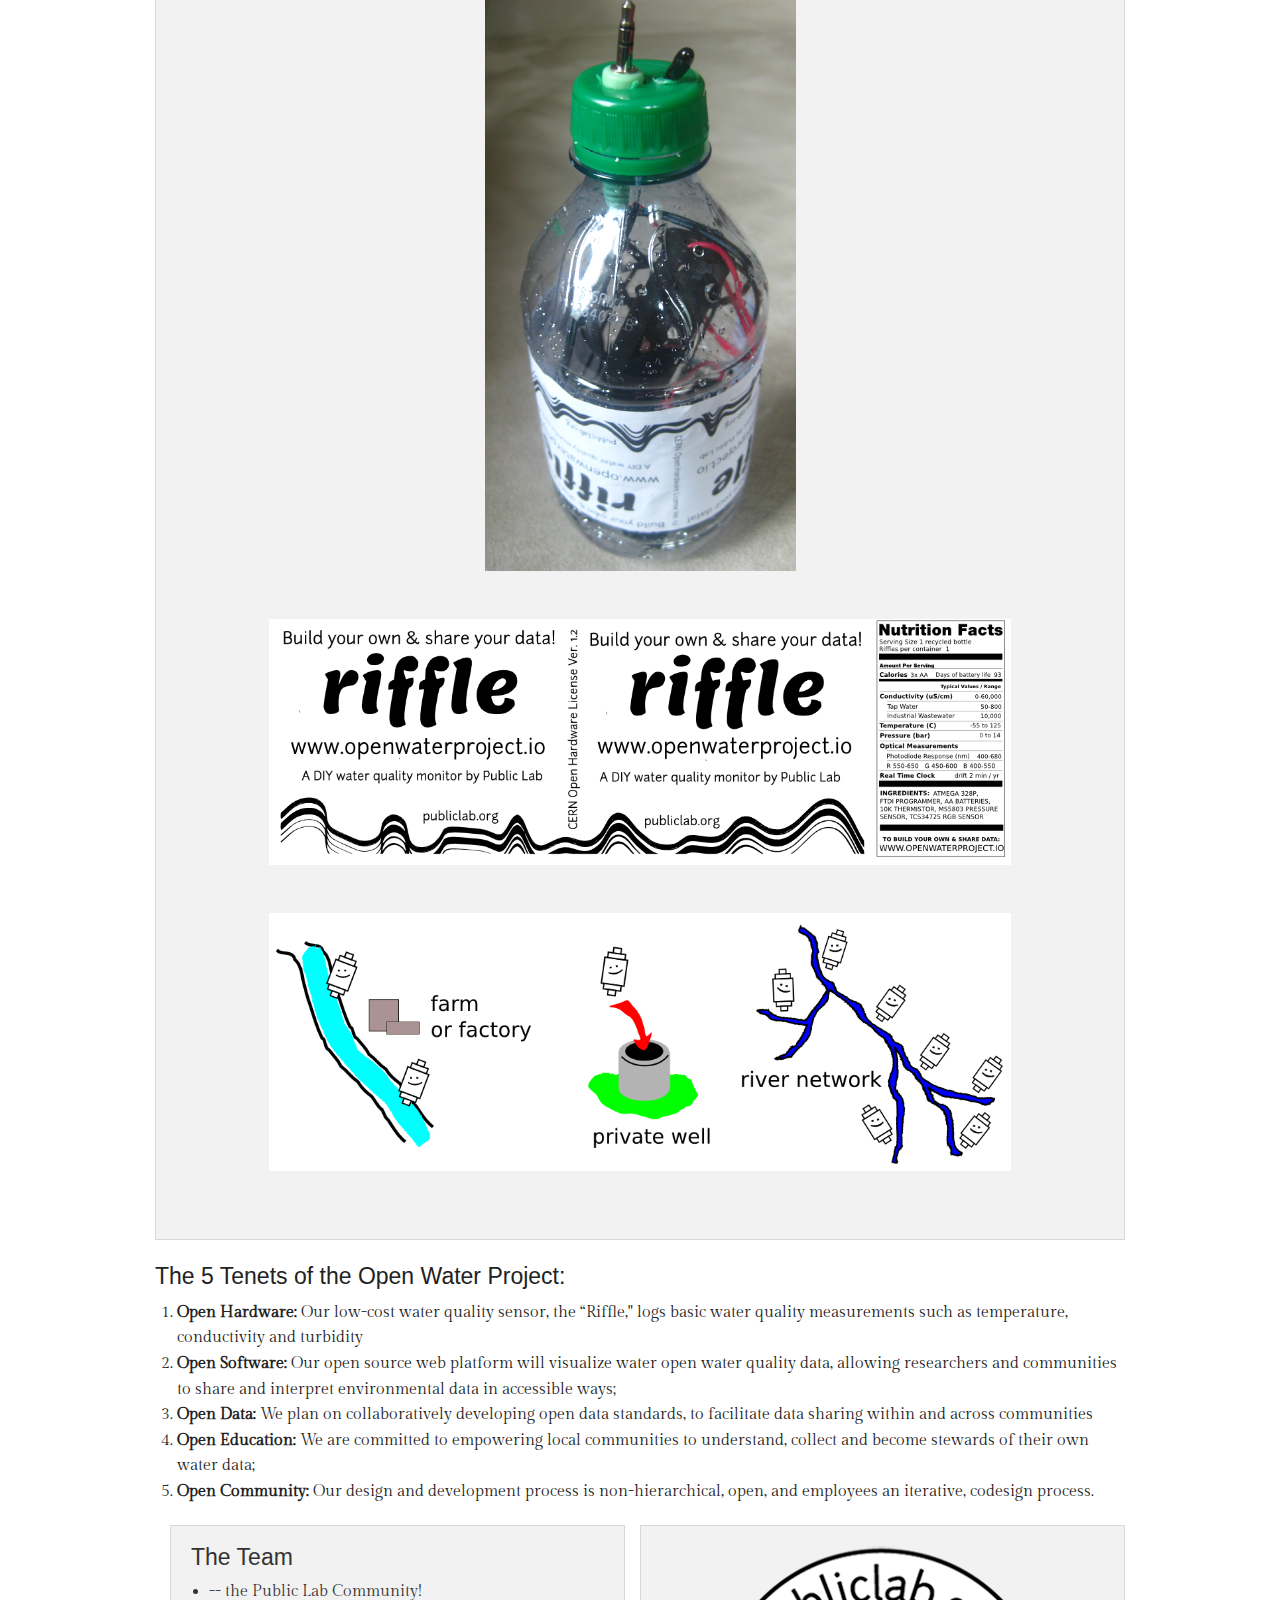
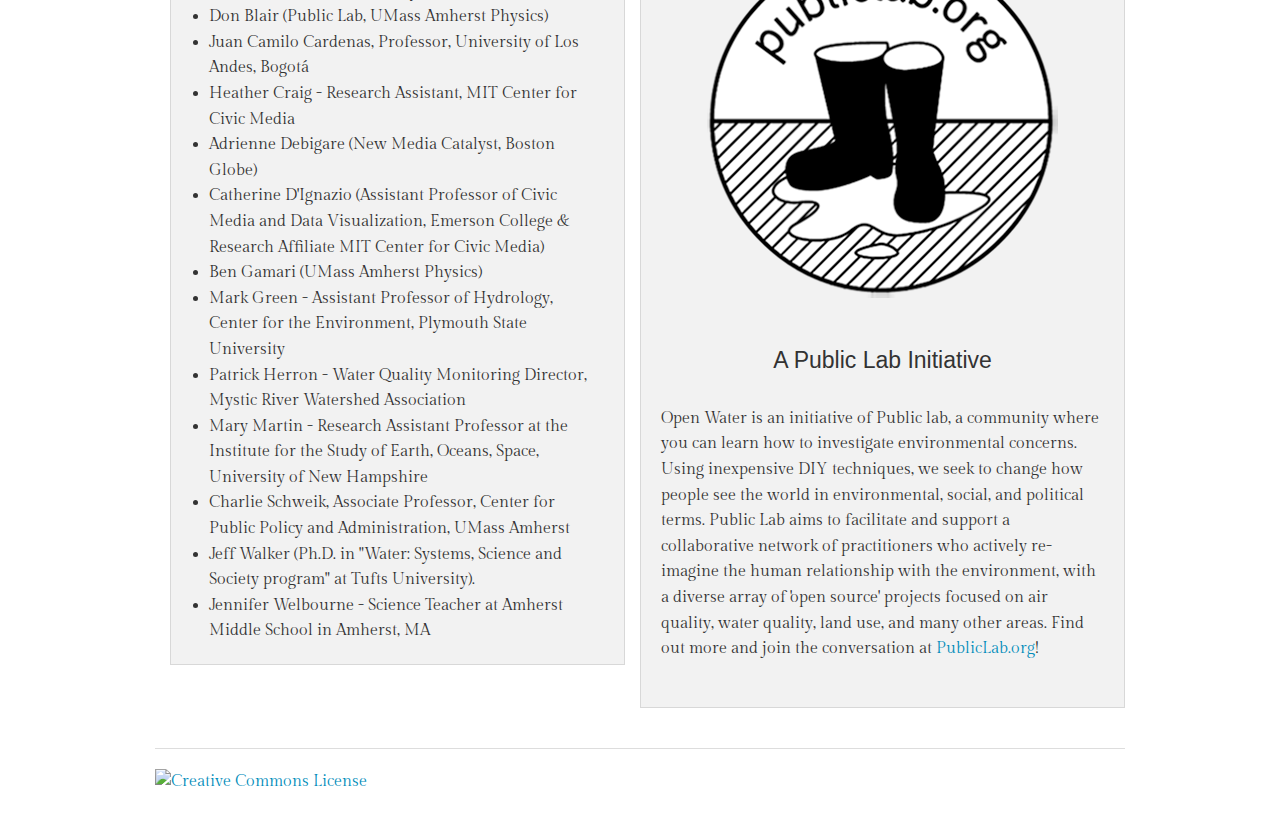
==== commit f0fe75e4: "update" ====
--- a/index.html
+++ b/index.html
@@ -88,18 +88,19 @@
               <h3>Donate!</h3> <em>(The quick and easy method)</em>
             </a>
           </div>-->
+          <p><strong>Develop</strong> Dive into the code and hardware designs for the Riffle water monitor:
+<ul> 
+<li> <a href="https://github.com/OpenWaterProject/riffle_328">riffle_328</a> (main datalogger repo + getting started) 
+<li> <a href="https://github.com/OpenWaterProject/riffle_328-conductivity">riffle_328-conductivity</a>
+<li> <a href="https://github.com/OpenWaterProject/riffle_328-depth">riffle_328-depth</a>
+</ul>
+</p>
           <p><strong>Visit</strong> <a href="http://publiclab.org">Public Lab.org</a> and read more about the project on the <a href="http://publiclab.org/wiki/open-water">Open Water wiki!</a></p>               
           <p><strong>Join the Mailing List:   </strong> Sign up for the <a href="https://groups.google.com/forum/#!forum/plots-waterquality">plots-water-quality</a> email list, and participate in discussions about low-cost, open source water quality monitoring tools and techniques ... </p>
           <p><strong>Volunteer: </strong>The Open Water Project is made up of a network of collaborators, including researchers, water resource managers, and technologists. If you're interested in contributing to the project, we'd love to hear from you. Subscribe to the <a href="https://groups.google.com/forum/#!forum/plots-waterquality">plots-water-quality</a> email list, and drop us a line!</p>
           <img src="img/hackathon-photo.png" alt="volunteer hackers" align="middle">
           </p>
-         
-<p><strong>Develop</strong> Dive into the code and hardware designs for the Riffle water monitor:
-<ul> <a href="https://github.com/OpenWaterProject/riffle_328">Datalogger repo</a>
-<li> <a href="https://github.com/OpenWaterProject/riffle_328-conductivity">riffle_328-conductivity</a>
-<li>
-</ul>
-</p>
+        
         </div>
       </div>
 
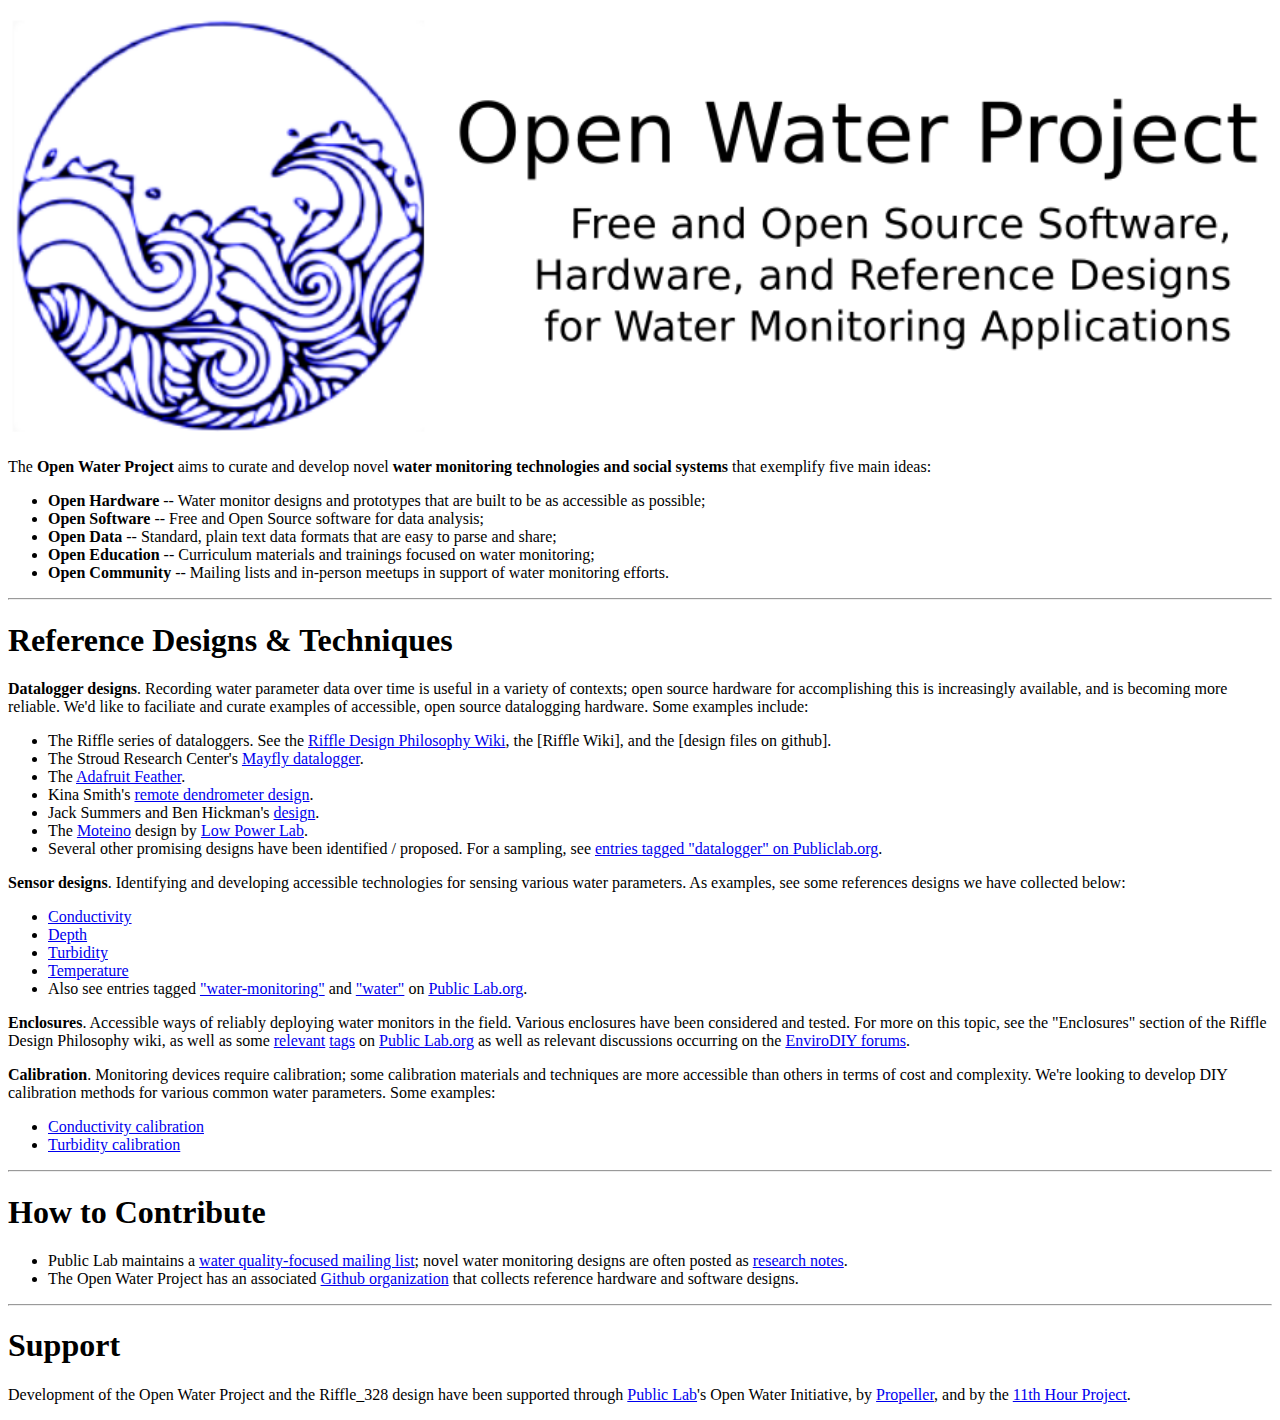
==== commit db2a65f0: "update" ====
--- a/index.html
+++ b/index.html
@@ -1,227 +1,57 @@
-
-<!doctype html>
-<html class="no-js" lang="en">
+<!DOCTYPE html PUBLIC "-//W3C//DTD XHTML 1.0 Transitional//EN" "http://www.w3.org/TR/xhtml1/DTD/xhtml1-transitional.dtd">
+<html xmlns="http://www.w3.org/1999/xhtml">
 <head>
-  <meta charset="utf-8">
-  <meta name="viewport" content="width=device-width, initial-scale=1.0">
-  <title>Open Water Project</title>
-  <link rel="stylesheet" href="css/foundation.css">
-  <link rel="stylesheet" href="css/styles.css">
-  <script src="js/vendor/modernizr.js"></script>
-
-  <!-- <link href="css/goal-thermometer.css" rel="stylesheet" type="text/css" /> -->
-  <!-- <script type="text/javascript">
-    var currentAmount = 1367;
-  </script> -->
-  <script src="http://code.jquery.com/jquery-latest.js"></script>
-  <!-- <script type="text/javascript" src="js/goal-thermometer.js"></script> -->
-
+  <meta http-equiv="Content-Type" content="text/html; charset=utf-8" />
+  <meta http-equiv="Content-Style-Type" content="text/css" />
+  <meta name="generator" content="pandoc" />
+  <title></title>
+  <style type="text/css">code{white-space: pre;}</style>
+  <link rel="stylesheet" href="pandoc.css" type="text/css" />
 </head>
 <body>
-<nav class="top-bar">
-  <ul class="title-area">
-    <li class="name">
-      <h1>
-        <a href="#">
-          Open Water Project
-        </a>
-      </h1>
-    </li>
-    <li class="toggle-topbar menu-icon"><a href="#"><span>menu</span></a></li>
-  </ul>
-
-  <div class="top-bar-section">
-    <!-- <ul class="left">
-      <li><a href="#">Hardware</a></li>
-      <li><a href="#">Software</a></li>
-      <li><a href="#">Analyses</a></li>
-      <li><a href="#">Blog</a></li>
-    </ul> -->
-
-    <!-- <ul class="right">
-      <li class="search">
-        <form>
-          <input type="search">
-        </form>
-      </li>
-
-      <li class="has-button">
-        <a class="small button" href="#">Search</a>
-      </li>
-    </ul> -->
-  </div>
-</nav>
-
-<div class="row">
-  <div class="large-12 columns">
-
-    <div class="hide-for-small">
-      <div id="featured">
-        <img src="img/header-image.png" alt="Rainbow line art with text; Riffle. A simple way to monitor your water.">
-      </div>
-    </div>
-
-    <!-- Featured Image mobile only -->
-    <div class="row">
-      <div class="small-12 show-for-small"><br>
-        <img src="img/header-image-mobile.png">
-      </div>
-    </div>     
-  </div>
-
-</div>
-
-<br>
-
-<div class="row">
-  <div class="large-12 columns">
-    <div class="row">
-      <!-- 5 tenets of water  -->
-      <div class="small-12 medium-6 columns">
-        <div class="panel">
-          <h4>How To Get Involved</h4>
-          <hr/>
-          <!--<strong>Donate:   </strong> Donating to the Open Water Project will support development and testing of the RIFFLE, our low-cost water quality sensor. Your support is appreciated!</br>
-          <br>
-          <div align="center">
-            <a class="radius button" href="http://publiclab.org/donate">
-              <h3>Donate!</h3> <em>(The quick and easy method)</em>
-            </a>
-          </div>-->
-          <p><strong>Develop</strong> Dive into the code and hardware designs for the Riffle water monitor:
-<ul> 
-<li> <a href="https://github.com/OpenWaterProject/riffle_328">riffle_328</a> (main datalogger repo + getting started) 
-<li> <a href="https://github.com/OpenWaterProject/riffle_328-conductivity">riffle_328-conductivity</a>
-<li> <a href="https://github.com/OpenWaterProject/riffle_328-depth">riffle_328-depth</a>
+<p><img src="pics/open_water_header.png" width=100%></p>
+<p>The <strong>Open Water Project</strong> aims to curate and develop novel <strong>water monitoring technologies and social systems</strong> that exemplify five main ideas:</p>
+<ul>
+<li><strong>Open Hardware</strong> -- Water monitor designs and prototypes that are built to be as accessible as possible;</li>
+<li><strong>Open Software</strong> -- Free and Open Source software for data analysis;</li>
+<li><strong>Open Data</strong> -- Standard, plain text data formats that are easy to parse and share;</li>
+<li><strong>Open Education</strong> -- Curriculum materials and trainings focused on water monitoring;</li>
+<li><strong>Open Community</strong> -- Mailing lists and in-person meetups in support of water monitoring efforts.</li>
 </ul>
-</p>
-          <p><strong>Visit</strong> <a href="http://publiclab.org">Public Lab.org</a> and read more about the project on the <a href="http://publiclab.org/wiki/open-water">Open Water wiki!</a></p>               
-          <p><strong>Join the Mailing List:   </strong> Sign up for the <a href="https://groups.google.com/forum/#!forum/plots-waterquality">plots-water-quality</a> email list, and participate in discussions about low-cost, open source water quality monitoring tools and techniques ... </p>
-          <p><strong>Volunteer: </strong>The Open Water Project is made up of a network of collaborators, including researchers, water resource managers, and technologists. If you're interested in contributing to the project, we'd love to hear from you. Subscribe to the <a href="https://groups.google.com/forum/#!forum/plots-waterquality">plots-water-quality</a> email list, and drop us a line!</p>
-          <img src="img/hackathon-photo.png" alt="volunteer hackers" align="middle">
-          </p>
-        
-        </div>
-      </div>
-
-      <!-- Call to action -->
-      <div class="panel small-12 medium-6 columns">
-        <h4>About the Open Water Project</h4>
-        <hr/>
-        <p>The Open Water Project aims to develop and curate a set of low-cost, open source tools enabling communities everywhere to collect, interpret, and share their water quality data.</p>
-        <img src="img/river-photo.png"/>
-        <br>
-        <br>
-        <p>Traditional water monitoring uses expensive, proprietary technology, severely limiting the scope and accessibility of water quality data. Homeowners interested in testing well water, watershed manager concerned about fish migration and health, and other groups could benefit from an open source, inexpensive, accessible approach to water quality monitoring.</p>
-      </div>
-    
-      <!-- Public Lab logo and desc -->
-      <!--<div class="panel small-12 medium-6 columns">
-        <!~~ <div class="panel"> ~~>
-        <img class="descImage" src="img/Boots-ground-02.png"/>
-        <h5>A project of Public Lab.</h5>
-        <p>"A community where you can learn how to investigate environmental concerns. Using inexpensive DIY techniques, we seek to change how people see the world in environmental, social, and political terms.”
-        </p>
-        <!~~ </div> ~~>
-      </div>
-      <div class="small-12 medium-6 columns">
-        <img src="http://placehold.it/250x250&text=Thumbnail"/>
-        <h6 class="panel">Access to clean water is necessary for human survival, and vital for the planetary ecosystems upon which all humans depend.  Over a billion people do not currently have easy access to drinkable water; many more face significant contamination of their water systems. </h6>
-      </div>-->
-    </div>
-
-    <div class="panel large-12">
-      <h4>The RIFFLE</h4>
-      <p>We're developing a low-cost, open source hardware device that will measure some of the most common water quality parameters , using a design that makes it possible for anyone to build, modify, and deploy water quality sensors in their own neighborhood. We're calling it the 'RIFFLE' -- the "Remote, Independent, and Friendly Field Logger Electronics" (here's an <a href="http://en.wikipedia.org/wiki/Riffle">explanation</a> of the name's origins). Eventually, the RIFFLE can be situated inside of a water bottle.</p>
-      <img src="img/riffle-cartoon.png" alt="Riffle Schematic">
-      <br><br>
-      <img class="descImage" src="img/riffle-ito-cartoon.png"/>
-      <br> <br>
-      <img class="descImage" src="img/riffle-ito-parts.png"/>
-      <br> <br>
-      <img class="descImage" src="img/riffle-ito-audio.png"/>
-      <br><br>
-      <img class="descImage" src="img/riffle-ito-label.png"/>
-      <br><br>
-      <img class="descImage" src="img/riffle-applications.png"/>
-      <br><br>
-    </div>
-    <div>      
-      <h4>The 5 Tenets of the Open Water Project:</h4>
-      <ol>
-        <li><strong>Open Hardware:</strong> Our low-cost water quality sensor, the “Riffle," logs basic water quality measurements such as temperature, conductivity and turbidity </li>
-        <li><strong> Open Software:</strong> Our open source web platform will visualize water open water quality data, allowing researchers and communities to share and interpret environmental data in accessible ways; </li>
-        <li><strong>Open Data:</strong> We plan on collaboratively developing open data standards, to facilitate data sharing within and across communities </li>
-        <li><strong>Open Education:</strong> We are committed to empowering local communities to understand, collect and become stewards of their own water data; </li>
-        <li><strong>Open Community:</strong> Our design and development process is non-hierarchical, open, and employees an iterative, codesign process. </li>
-      </ol>  
-    </div>
-
-
-    <div class="small-12 medium-6 columns">
-      <div class="panel">
-        <h4>The Team</h4>
-        <ul>
-          <li>-- the Public Lab Community!</li>
-          <li>Don Blair (Public Lab, UMass Amherst Physics)</li>
-          <li>Juan Camilo Cardenas, Professor, University of Los Andes, Bogotá</li>
-          <li>Heather Craig - Research Assistant, MIT Center for Civic Media</li>
-          <li>Adrienne Debigare (New Media Catalyst, Boston Globe)</li>
-          <li>Catherine D'Ignazio (Assistant Professor of Civic Media and Data Visualization, Emerson College & Research Affiliate MIT Center for Civic Media)</li>
-          <li>Ben Gamari (UMass Amherst Physics)</li>
-          <li>Mark Green - Assistant Professor of Hydrology, Center for the Environment, Plymouth State University</li>
-          <li>Patrick Herron - Water Quality Monitoring Director, Mystic River Watershed Association</li>
-          <li>Mary Martin - Research Assistant Professor at the Institute for the Study of Earth, Oceans, Space, University of New Hampshire</li>
-          <li>Charlie Schweik, Associate Professor, Center for Public Policy and Administration, UMass Amherst</li>
-          <li>Jeff Walker (Ph.D. in "Water: Systems, Science and Society program" at Tufts University).</li>
-          <li>Jennifer Welbourne - Science Teacher at Amherst Middle School in Amherst, MA</li>
-        </ul>
-      </div>
-    </div>
-
-    <div class="panel small-12 medium-6 columns">
-      <!-- <div class="panel"> -->
-      <img class="descImage" src="img/public-lab-boots.png"/>
-      <br><br>
-      <div align="center"><h4>A Public Lab Initiative</h4></div>
-      <br>
-      <p>Open Water is an initiative of Public lab, a community where you can learn how to investigate environmental concerns. Using inexpensive DIY techniques, we seek to change how people see the world in environmental, social, and political terms. 
-        Public Lab aims to facilitate and support a collaborative network of practitioners who actively re-imagine the human relationship with the environment, with a diverse array of 'open source' projects focused on air quality, water quality, land use, and many other areas. Find out more and join the conversation at <a href="http://publiclab.org">PublicLab.org</a>!             <br>
-        <br>
-      </p>
-    </div>
-  </div>
-</div>
-
-<footer class="row">
-  <div class="large-12 columns">
-    <hr>
-    <div class="row">
-      <div class="large-6 columns">
-        <p><a rel="license" href="http://creativecommons.org/licenses/by-nc/4.0/"><img alt="Creative Commons License" style="border-width:0" src="http://i.creativecommons.org/l/by-nc/4.0/88x31.png" /></a></p>
-      </div>
-      <!-- <div class="large-6 columns">
-        <ul class="inline-list right">
-          <li><a href="#">About</a></li>
-          <li><a href="#">Get Involved</a></li>
-          <li><a href="#">RIFFLE</a></li>
-          <li><a href="#">Team</a></li>
-        </ul>
-      </div> -->
-    </div>
-  </div>
-</footer>
-
-<script type="text/javascript">
-  var gaJsHost = (("https:" == document.location.protocol) ? "https://ssl." : "http://www.");
-  document.write(unescape("%3Cscript src='" + gaJsHost + "google-analytics.com/ga.js' type='text/javascript'%3E%3C/script%3E"));
-</script>
-<script type="text/javascript">
-  try {
-    var pageTracker = _gat._getTracker("UA-53907808-1");
-  pageTracker._trackPageview();
-  } catch(err) {}
-</script>
-
+<hr />
+<h1 id="reference-designs-techniques">Reference Designs &amp; Techniques</h1>
+<p><strong>Datalogger designs</strong>. Recording water parameter data over time is useful in a variety of contexts; open source hardware for accomplishing this is increasingly available, and is becoming more reliable. We'd like to faciliate and curate examples of accessible, open source datalogging hardware. Some examples include:</p>
+<ul>
+<li>The Riffle series of dataloggers. See the <a href="https://publiclab.org/wiki/riffle_design_philosophy">Riffle Design Philosophy Wiki</a>, the [Riffle Wiki], and the [design files on github].</li>
+<li>The Stroud Research Center's <a href="http://envirodiy.org/introducing-mayfly/">Mayfly datalogger</a>.</li>
+<li>The <a href="https://www.adafruit.com/feather">Adafruit Feather</a>.</li>
+<li>Kina Smith's <a href="https://publiclab.org/notes/kinasmith/09-09-2016/dendrometers">remote dendrometer design</a>.</li>
+<li>Jack Summers and Ben Hickman's <a href="https://publiclab.org/notes/show/11654">design</a>.</li>
+<li>The <a href="https://lowpowerlab.com/moteino/">Moteino</a> design by <a href="https://lowpowerlab.com">Low Power Lab</a>.</li>
+<li>Several other promising designs have been identified / proposed. For a sampling, see <a href="https://publiclab.org/tag/datalogger">entries tagged &quot;datalogger&quot; on Publiclab.org</a>.</li>
+</ul>
+<p><strong>Sensor designs</strong>. Identifying and developing accessible technologies for sensing various water parameters. As examples, see some references designs we have collected below:</p>
+<ul>
+<li><a href="https://github.com/OpenWaterProject/riffle_328-conductivity">Conductivity</a></li>
+<li><a href="https://github.com/OpenWaterProject/riffle_328-depth">Depth</a></li>
+<li><a href="https://github.com/OpenWaterProject/riffle_328-turbidity">Turbidity</a></li>
+<li><a href="https://github.com/OpenWaterProject/riffle_328-thermistor">Temperature</a></li>
+<li>Also see entries tagged <a href="https://publiclab.org/tag/water-monitoring">&quot;water-monitoring&quot;</a> and <a href="https://publiclab.org/tag/water">&quot;water&quot;</a> on <a href="http://publiclab.org">Public Lab.org</a>.</li>
+</ul>
+<p><strong>Enclosures</strong>. Accessible ways of reliably deploying water monitors in the field. Various enclosures have been considered and tested. For more on this topic, see the &quot;Enclosures&quot; section of the Riffle Design Philosophy wiki, as well as some <a href="https://publiclab.org/tag/water-monitoring">relevant</a> <a href="https://publiclab.org/tag/water">tags</a> on <a href="http://publiclab.org">Public Lab.org</a> as well as relevant discussions occurring on the <a href="http://envirodiy.org/">EnviroDIY forums</a>.</p>
+<p><strong>Calibration</strong>. Monitoring devices require calibration; some calibration materials and techniques are more accessible than others in terms of cost and complexity. We're looking to develop DIY calibration methods for various common water parameters. Some examples:</p>
+<ul>
+<li><a href="https://github.com/OpenWaterProject/riffle_328-conductivity">Conductivity calibration</a></li>
+<li><a href="https://github.com/OpenWaterProject/riffle_328-turbidity">Turbidity calibration</a></li>
+</ul>
+<hr />
+<h1 id="how-to-contribute">How to Contribute</h1>
+<ul>
+<li>Public Lab maintains a <a href="https://groups.google.com/forum/#!forum/plots-waterquality">water quality-focused mailing list</a>; novel water monitoring designs are often posted as <a href="https://publiclab.org/research">research notes</a>.</li>
+<li>The Open Water Project has an associated <a href="https://github.com/OpenWaterProject">Github organization</a> that collects reference hardware and software designs.</li>
+</ul>
+<hr />
+<h1 id="support">Support</h1>
+<p>Development of the Open Water Project and the Riffle_328 design have been supported through <a href="http://publiclab.org">Public Lab</a>'s Open Water Initiative, by <a href="http://gopropeller.org/">Propeller</a>, and by the <a href="http://www.11thhourproject.org/">11th Hour Project</a>.</p>
 </body>
 </html>
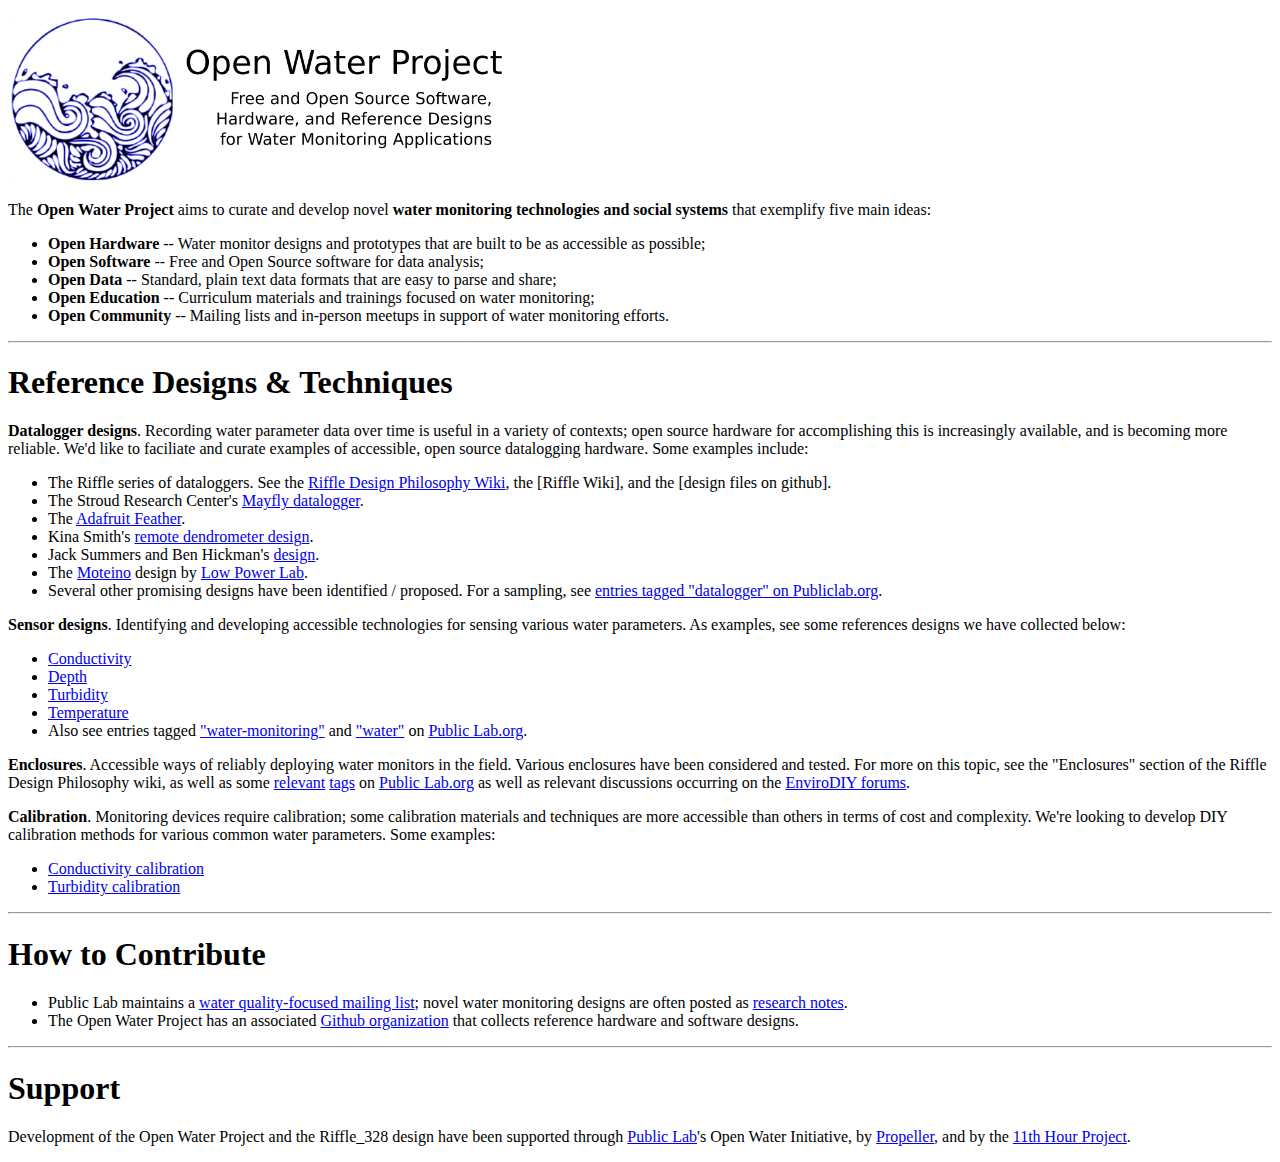
==== commit 91585f6a: "update" ====
--- a/index.html
+++ b/index.html
@@ -9,7 +9,7 @@
   <link rel="stylesheet" href="pandoc.css" type="text/css" />
 </head>
 <body>
-<p><img src="pics/open_water_header.png" width=100%></p>
+<p><img src="pics/open_water_header.png" width=500></p>
 <p>The <strong>Open Water Project</strong> aims to curate and develop novel <strong>water monitoring technologies and social systems</strong> that exemplify five main ideas:</p>
 <ul>
 <li><strong>Open Hardware</strong> -- Water monitor designs and prototypes that are built to be as accessible as possible;</li>
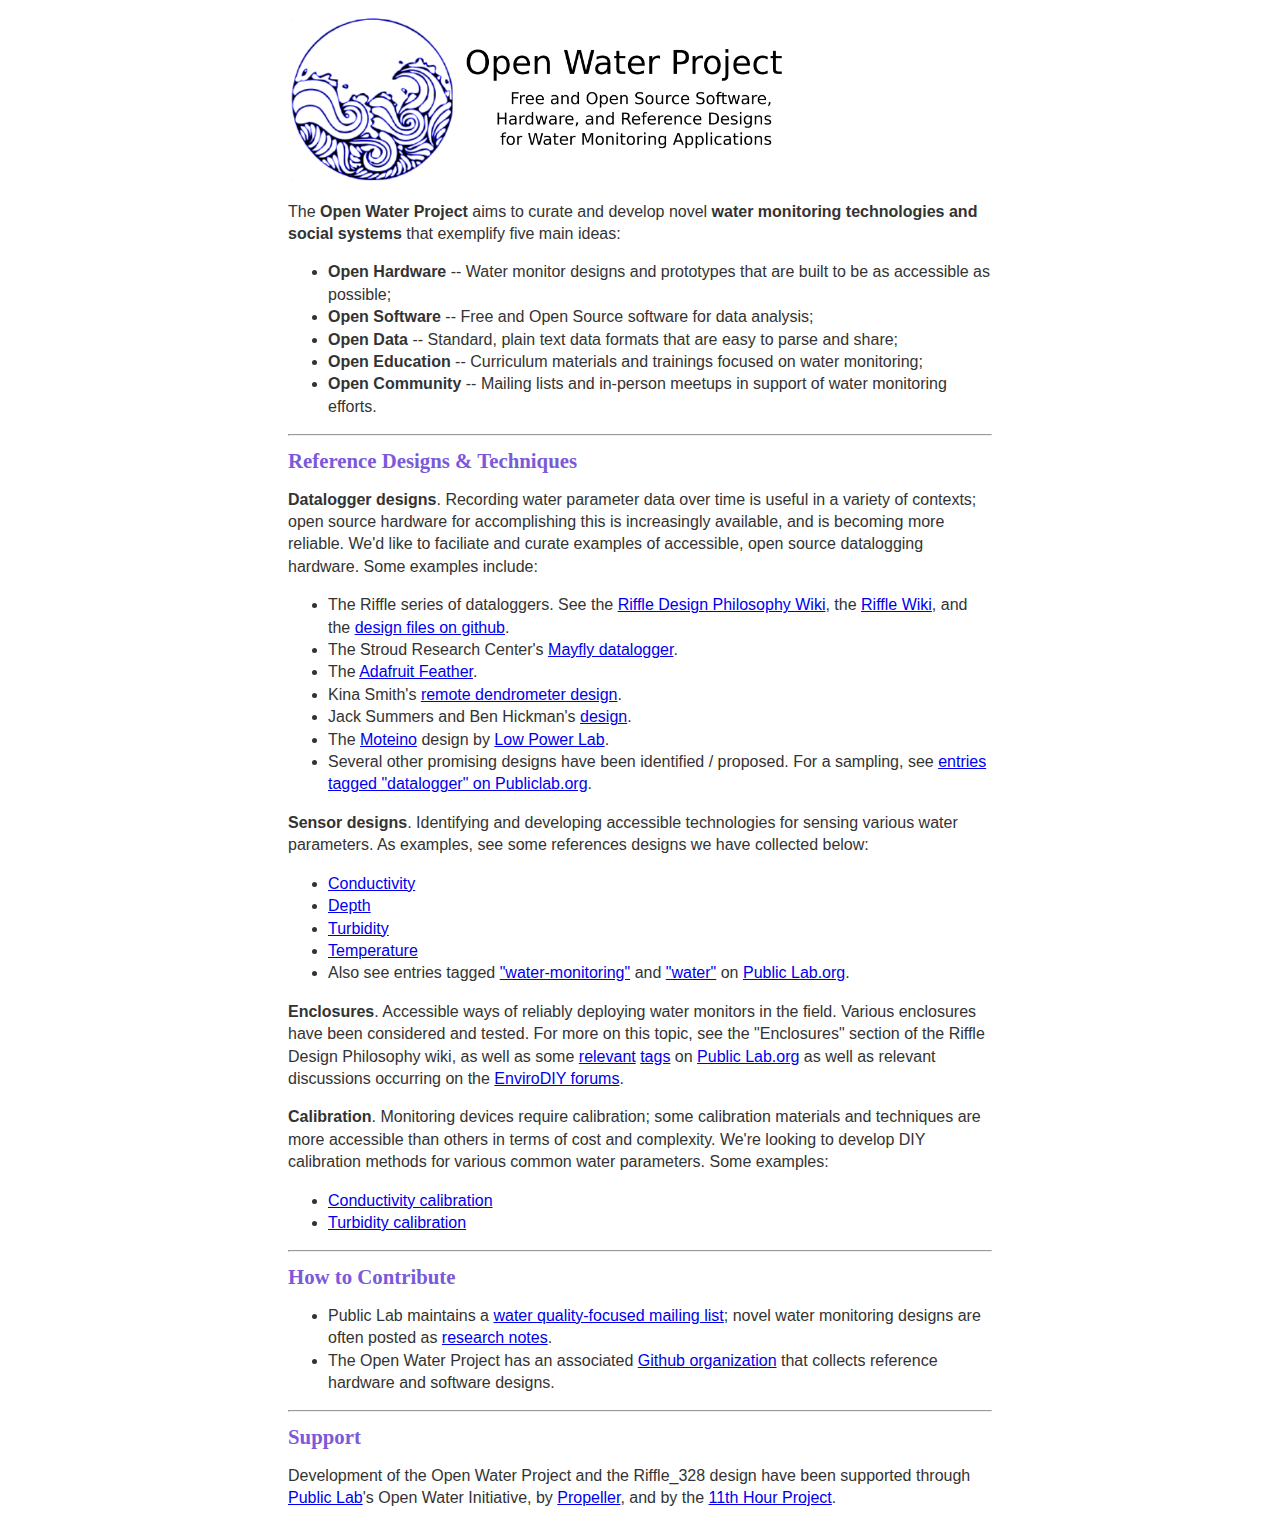
==== commit 12f8bc8e: "update" ====
--- a/index.html
+++ b/index.html
@@ -22,7 +22,7 @@
 <h1 id="reference-designs-techniques">Reference Designs &amp; Techniques</h1>
 <p><strong>Datalogger designs</strong>. Recording water parameter data over time is useful in a variety of contexts; open source hardware for accomplishing this is increasingly available, and is becoming more reliable. We'd like to faciliate and curate examples of accessible, open source datalogging hardware. Some examples include:</p>
 <ul>
-<li>The Riffle series of dataloggers. See the <a href="https://publiclab.org/wiki/riffle_design_philosophy">Riffle Design Philosophy Wiki</a>, the [Riffle Wiki], and the [design files on github].</li>
+<li>The Riffle series of dataloggers. See the <a href="https://publiclab.org/wiki/riffle_design_philosophy">Riffle Design Philosophy Wiki</a>, the <a href="http://publiclab.org/wiki/riffle">Riffle Wiki</a>, and the <a href="http://github.com/openwaterproject/riffle_328">design files on github</a>.</li>
 <li>The Stroud Research Center's <a href="http://envirodiy.org/introducing-mayfly/">Mayfly datalogger</a>.</li>
 <li>The <a href="https://www.adafruit.com/feather">Adafruit Feather</a>.</li>
 <li>Kina Smith's <a href="https://publiclab.org/notes/kinasmith/09-09-2016/dendrometers">remote dendrometer design</a>.</li>
--- a/pandoc.css
+++ b/pandoc.css
@@ -0,0 +1,72 @@
+body {
+    margin: auto;
+    padding-right: 1em;
+    padding-left: 1em;
+    max-width: 44em; 
+    color: black;
+    font-family: Verdana, sans-serif;
+    font-size: 100%;
+    line-height: 140%;
+    color: #333; 
+}
+pre {
+    border: 1px dotted gray;
+    background-color: #ececec;
+    color: #1111111;
+    padding: 0.5em;
+}
+code {
+    font-family: monospace;
+}
+h1 a, h2 a, h3 a, h4 a, h5 a { 
+    text-decoration: none;
+    color: #7a5ada; 
+}
+h1, h2, h3, h4, h5 { font-family: verdana;
+                     font-weight: bold;
+                    
+                     color: #7a5ada; }
+h1 {
+        font-size: 130%;
+}
+
+h2 {
+        font-size: 110%;
+}
+
+h3 {
+        font-size: 95%;
+}
+
+h4 {
+        font-size: 90%;
+        font-style: italic;
+}
+
+h5 {
+        font-size: 90%;
+        font-style: italic;
+}
+
+h1.title {
+        font-size: 200%;
+        font-weight: bold;
+        padding-top: 0.2em;
+        padding-bottom: 0.2em;
+        text-align: left;
+        border: none;
+}
+
+dt code {
+        font-weight: bold;
+}
+dd p {
+        margin-top: 0;
+}
+
+#footer {
+        padding-top: 1em;
+        font-size: 70%;
+        color: gray;
+        text-align: center;
+        }
